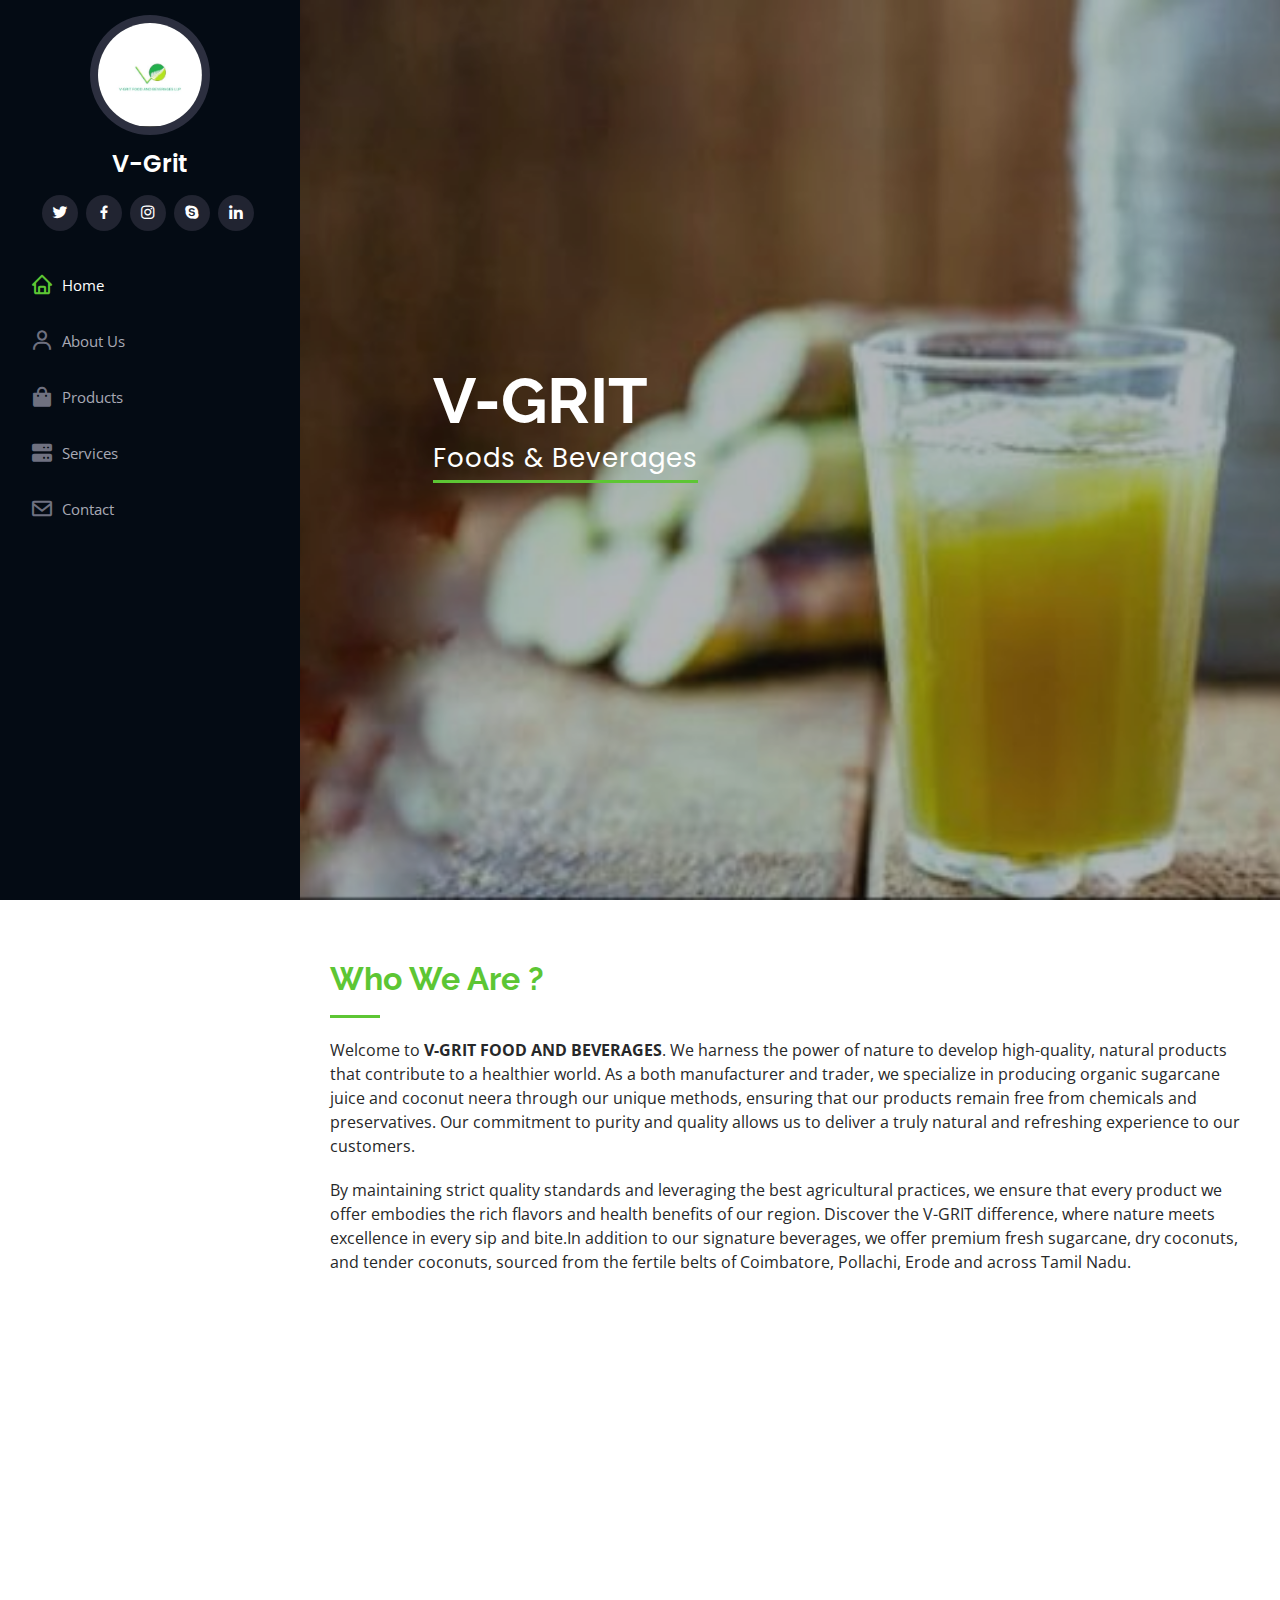
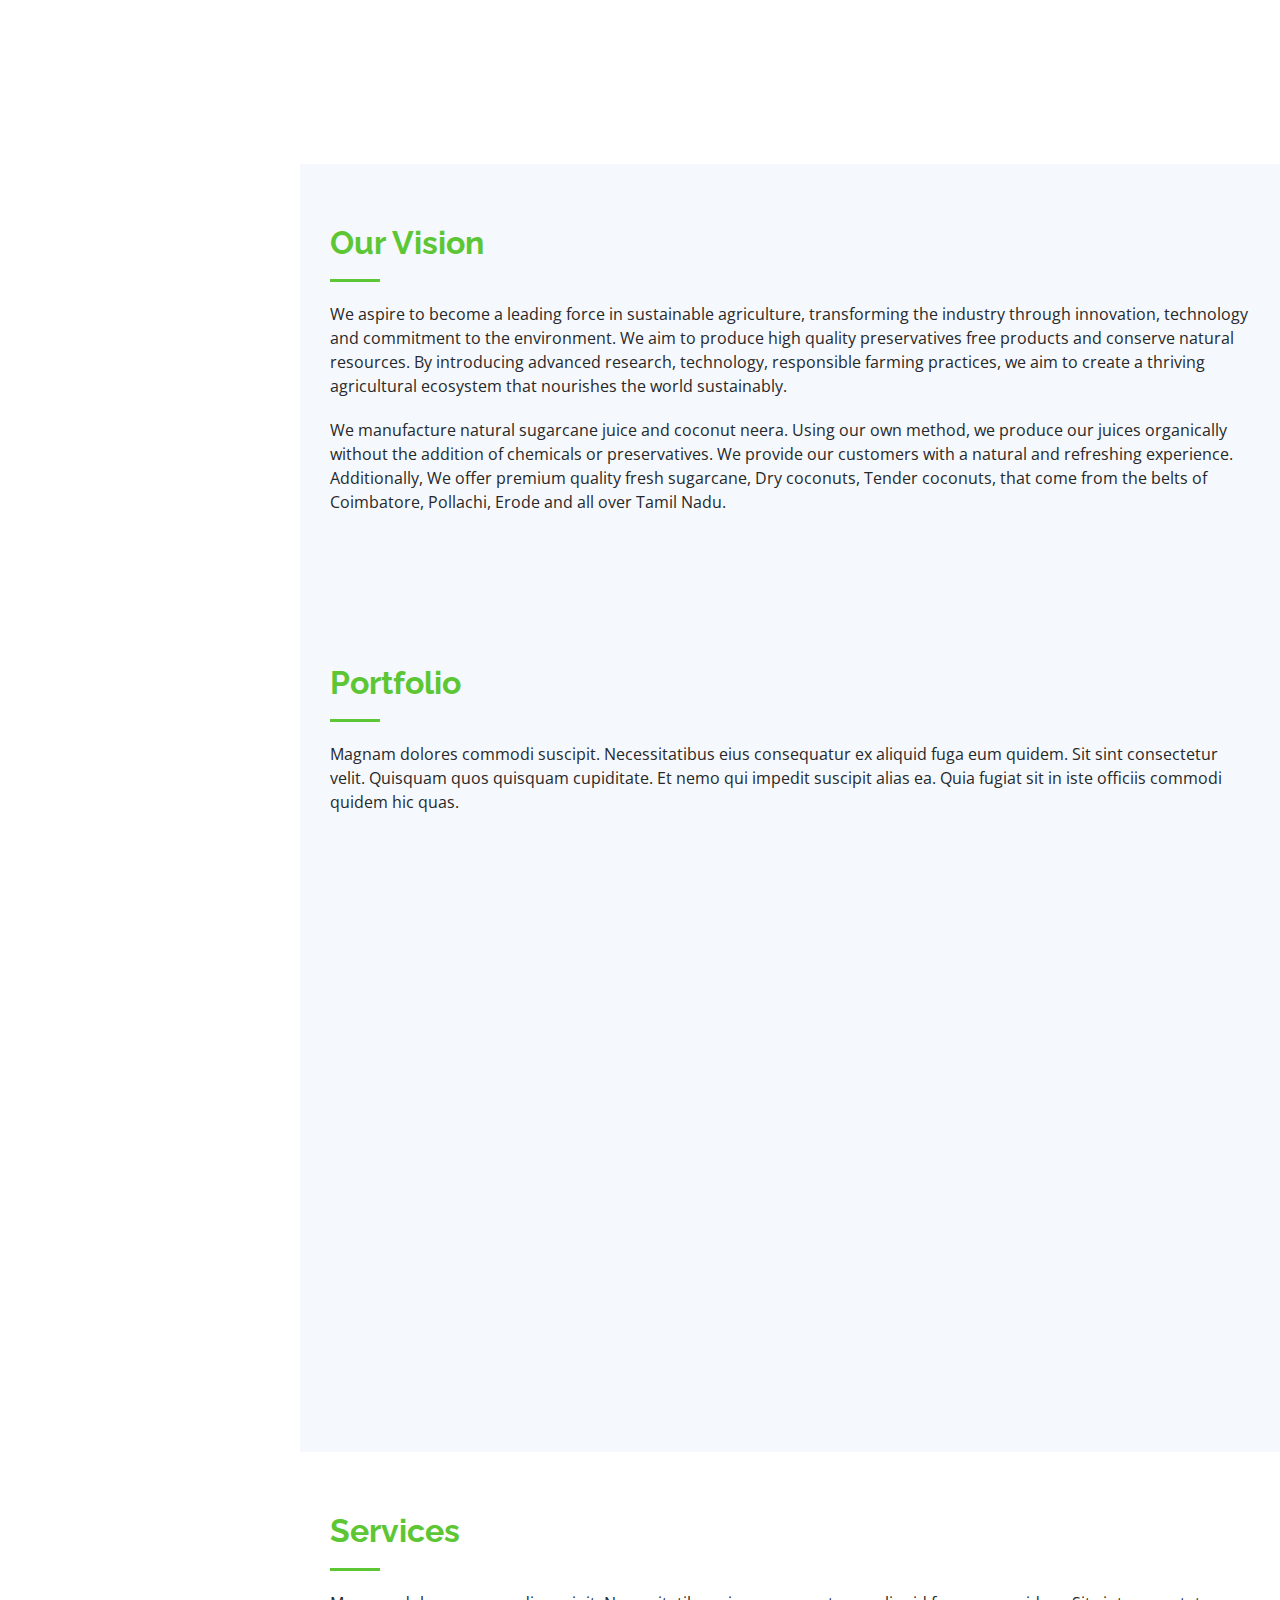
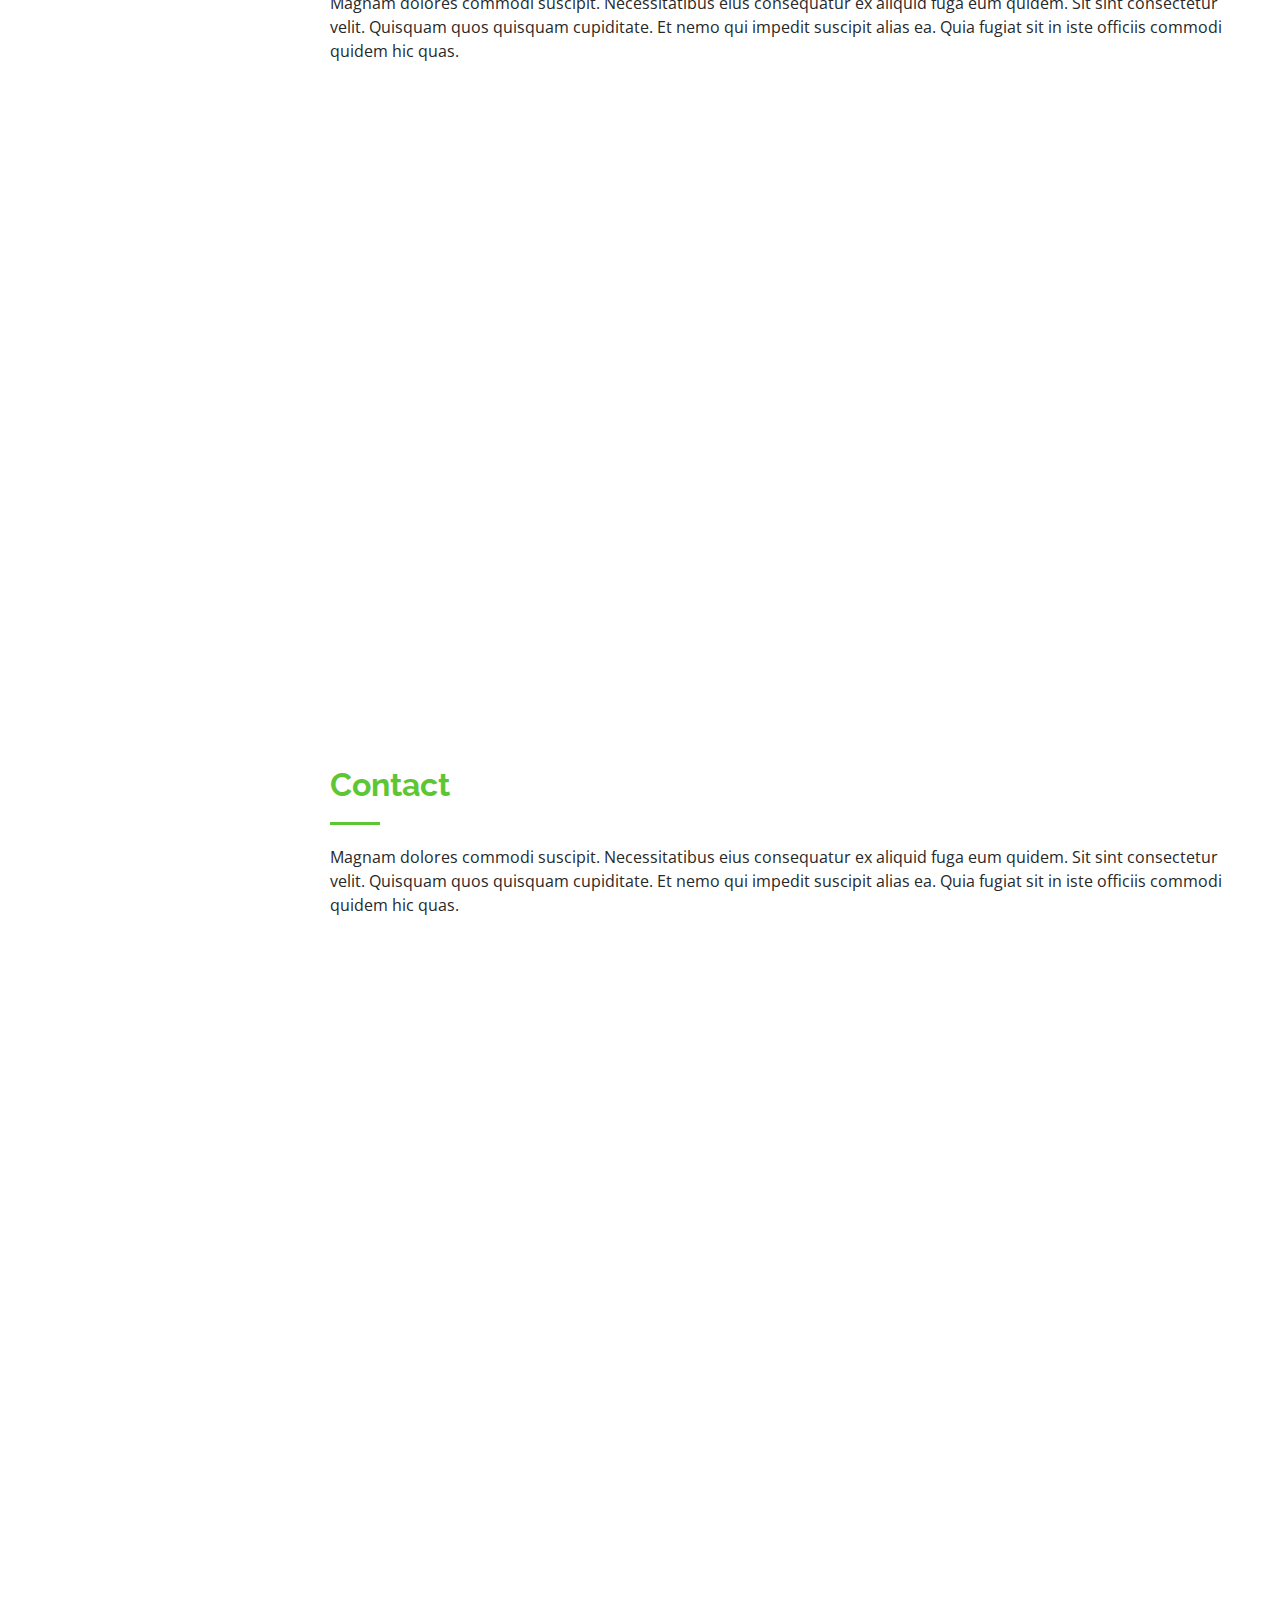
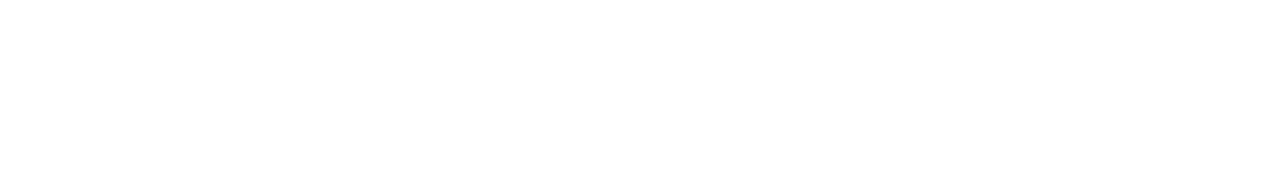
==== index.html @ 9046881b "Init Commit" ====
<!DOCTYPE html>
<html lang="en">

<head>
    <meta charset="utf-8">
    <meta content="width=device-width, initial-scale=1.0" name="viewport">

    <title>V-Grit</title>
    <meta content="" name="description">
    <meta content="" name="keywords">

    <!-- Favicons -->
<!--    <link href="assets/img/favicon.png" rel="icon">-->
<!--    <link href="assets/img/apple-touch-icon.png" rel="apple-touch-icon">-->

    <!-- Google Fonts -->
    <link href="https://fonts.googleapis.com/css?family=Open+Sans:300,300i,400,400i,600,600i,700,700i|Raleway:300,300i,400,400i,500,500i,600,600i,700,700i|Poppins:300,300i,400,400i,500,500i,600,600i,700,700i"
          rel="stylesheet">

    <!-- Vendor CSS Files -->
    <link href="assets/vendor/aos/aos.css" rel="stylesheet">
    <link href="assets/vendor/bootstrap/css/bootstrap.min.css" rel="stylesheet">
    <link href="assets/vendor/bootstrap-icons/bootstrap-icons.css" rel="stylesheet">
    <link href="assets/vendor/boxicons/css/boxicons.min.css" rel="stylesheet">
    <link href="assets/vendor/glightbox/css/glightbox.min.css" rel="stylesheet">
    <link href="assets/vendor/swiper/swiper-bundle.min.css" rel="stylesheet">

    <!-- Template Main CSS File -->
    <link href="assets/css/style.css" rel="stylesheet">

</head>

<body>

<!-- ======= Mobile nav toggle button ======= -->
<i class="bi bi-list mobile-nav-toggle d-xl-none"></i>

<!-- ======= Header ======= -->
<header id="header">
    <div class="d-flex flex-column">

        <div class="profile">
            <img src="./logo-new.jpeg" alt="" class="img-fluid rounded-circle">
            <h1 class="text-light"><a href="index.html">V-Grit</a></h1>
            <div class="social-links mt-3 text-center">
                <a href="#" class="twitter"><i class="bx bxl-twitter"></i></a>
                <a href="#" class="facebook"><i class="bx bxl-facebook"></i></a>
                <a href="#" class="instagram"><i class="bx bxl-instagram"></i></a>
                <a href="#" class="google-plus"><i class="bx bxl-skype"></i></a>
                <a href="#" class="linkedin"><i class="bx bxl-linkedin"></i></a>
            </div>
        </div>

        <nav id="navbar" class="nav-menu navbar">
            <ul>
                <li><a href="#hero" class="nav-link scrollto active"><i class="bx bx-home"></i> <span>Home</span></a>
                </li>
                <li><a href="#about" class="nav-link scrollto"><i class="bx bx-user"></i> <span>About Us</span></a></li>
                <li><a href="#portfolio" class="nav-link scrollto"><i class="bx bxs-shopping-bag"></i>
                    <span>Products</span></a></li>
                <li><a href="#services" class="nav-link scrollto"><i class="bx bxs-server"></i> <span>Services</span></a>
                </li>
                <li><a href="#contact" class="nav-link scrollto"><i class="bx bx-envelope"></i> <span>Contact</span></a>
                </li>
            </ul>
        </nav><!-- .nav-menu -->
    </div>
</header><!-- End Header -->

<!-- ======= Hero Section ======= -->
<section id="hero" class="d-flex flex-column justify-content-center align-items-center">
    <div class="hero-container" data-aos="fade-in">
        <h1 style="padding-right: 200px">V-GRIT</h1>
        <p><span class="" data-typed-items="Foods & Beverages">Foods & Beverages</span></p>
    </div>
</section><!-- End Hero -->

<main id="main">

    <!-- ======= About Section ======= -->
    <section id="about" class="about">
        <div class="container">

            <div class="section-title">
                <h2>Who We Are ?</h2>
                <p>Welcome to <strong>V-GRIT FOOD AND BEVERAGES</strong>. We harness the power of nature to develop
                    high-quality, natural
                    products that contribute to a healthier world. As a both manufacturer and trader, we specialize in
                    producing organic sugarcane juice and coconut neera through our unique methods, ensuring that our
                    products remain free from chemicals and preservatives. Our commitment to purity and quality allows
                    us to deliver a truly natural and refreshing experience to our customers.</p>
                <p style="padding-top: 20px">By maintaining strict quality standards and leveraging the best
                    agricultural practices, we ensure
                    that every product we offer embodies the rich flavors and health benefits of our region. Discover
                    the V-GRIT difference, where nature meets excellence in every sip and bite.In addition to our
                    signature beverages, we offer premium fresh sugarcane, dry coconuts, and tender coconuts, sourced
                    from the fertile belts of Coimbatore, Pollachi, Erode and across Tamil Nadu.</p>
            </div>

            <div class="row">
                <div class="col-lg-4" data-aos="fade-right">
                    <img src="WhatsApp%20Image%202024-05-23%20at%207.05.00%20PM.jpeg" class="img-fluid" alt="">
                </div>
                <div class="col-lg-8 pt-4 pt-lg-0 content" data-aos="fade-left">
                    <h3> Lorem ipsum dolor sit amet</h3>
                    <p class="fst-italic">
                        Lorem ipsum dolor sit amet, consectetur adipiscing elit, sed do eiusmod tempor incididunt ut
                        labore et dolore
                        magna aliqua.
                    </p>
                    <div class="row">
                        <div class="col-lg-6">
                            <ul>
                                <li><i class="bi bi-chevron-right"></i> <strong>Birthday:</strong>
                                    <span>1 May 1995</span></li>
                                <li><i class="bi bi-chevron-right"></i> <strong>Website:</strong>
                                    <span>www.example.com</span></li>
                                <li><i class="bi bi-chevron-right"></i> <strong>Phone:</strong>
                                    <span>+123 456 7890</span></li>
                                <li><i class="bi bi-chevron-right"></i> <strong>City:</strong>
                                    <span>New York, USA</span></li>
                            </ul>
                        </div>
                        <div class="col-lg-6">
                            <ul>
                                <li><i class="bi bi-chevron-right"></i> <strong>Age:</strong> <span>30</span></li>
                                <li><i class="bi bi-chevron-right"></i> <strong>Degree:</strong> <span>Master</span>
                                </li>
                                <li><i class="bi bi-chevron-right"></i> <strong>PhEmailone:</strong> <span>email@example.com</span>
                                </li>
                                <li><i class="bi bi-chevron-right"></i> <strong>Freelance:</strong>
                                    <span>Available</span></li>
                            </ul>
                        </div>
                    </div>
                    <p>
                        Officiis eligendi itaque labore et dolorum mollitia officiis optio vero. Quisquam sunt adipisci
                        omnis et ut. Nulla accusantium dolor incidunt officia tempore. Et eius omnis.
                        Cupiditate ut dicta maxime officiis quidem quia. Sed et consectetur qui quia repellendus itaque
                        neque. Aliquid amet quidem ut quaerat cupiditate. Ab et eum qui repellendus omnis culpa magni
                        laudantium dolores.
                    </p>
                </div>
            </div>

        </div>
    </section><!-- End About Section -->

<!--    &lt;!&ndash; ======= Facts Section ======= &ndash;&gt;-->
<!--    <section id="facts" class="facts">-->
<!--        <div class="container">-->

<!--            <div class="section-title">-->
<!--                <h2>Facts</h2>-->
<!--                <p>Magnam dolores commodi suscipit. Necessitatibus eius consequatur ex aliquid fuga eum quidem. Sit sint-->
<!--                    consectetur velit. Quisquam quos quisquam cupiditate. Et nemo qui impedit suscipit alias ea. Quia-->
<!--                    fugiat sit in iste officiis commodi quidem hic quas.</p>-->
<!--            </div>-->

<!--            <div class="row no-gutters">-->

<!--                <div class="col-lg-3 col-md-6 d-md-flex align-items-md-stretch" data-aos="fade-up">-->
<!--                    <div class="count-box">-->
<!--                        <i class="bi bi-emoji-smile"></i>-->
<!--                        <span data-purecounter-start="0" data-purecounter-end="232" data-purecounter-duration="1"-->
<!--                              class="purecounter"></span>-->
<!--                        <p><strong>Happy Clients</strong> consequuntur quae</p>-->
<!--                    </div>-->
<!--                </div>-->

<!--                <div class="col-lg-3 col-md-6 d-md-flex align-items-md-stretch" data-aos="fade-up" data-aos-delay="100">-->
<!--                    <div class="count-box">-->
<!--                        <i class="bi bi-journal-richtext"></i>-->
<!--                        <span data-purecounter-start="0" data-purecounter-end="521" data-purecounter-duration="1"-->
<!--                              class="purecounter"></span>-->
<!--                        <p><strong>Projects</strong> adipisci atque cum quia aut</p>-->
<!--                    </div>-->
<!--                </div>-->

<!--                <div class="col-lg-3 col-md-6 d-md-flex align-items-md-stretch" data-aos="fade-up" data-aos-delay="200">-->
<!--                    <div class="count-box">-->
<!--                        <i class="bi bi-headset"></i>-->
<!--                        <span data-purecounter-start="0" data-purecounter-end="1453" data-purecounter-duration="1"-->
<!--                              class="purecounter"></span>-->
<!--                        <p><strong>Hours Of Support</strong> aut commodi quaerat</p>-->
<!--                    </div>-->
<!--                </div>-->

<!--                <div class="col-lg-3 col-md-6 d-md-flex align-items-md-stretch" data-aos="fade-up" data-aos-delay="300">-->
<!--                    <div class="count-box">-->
<!--                        <i class="bi bi-people"></i>-->
<!--                        <span data-purecounter-start="0" data-purecounter-end="32" data-purecounter-duration="1"-->
<!--                              class="purecounter"></span>-->
<!--                        <p><strong>Hard Workers</strong> rerum asperiores dolor</p>-->
<!--                    </div>-->
<!--                </div>-->

<!--            </div>-->

<!--        </div>-->
<!--    </section>&lt;!&ndash; End Facts Section &ndash;&gt;-->

    <!-- ======= Skills Section ======= -->
    <section id="skills" class="skills section-bg">
        <div class="container">

            <div class="section-title">
                <h2>Our Vision</h2>
                <p>We aspire to become a leading force in sustainable agriculture, transforming the industry through
                    innovation, technology and commitment to the environment. We aim to produce high quality
                    preservatives free products and conserve natural resources. By introducing advanced research,
                    technology, responsible farming practices, we aim to create a thriving agricultural ecosystem that
                    nourishes the world sustainably.</p>

                <p style="margin-top: 20px"> We manufacture natural sugarcane juice and coconut neera. Using our own
                    method, we produce our
                    juices organically without the addition of chemicals or preservatives. We provide our customers with
                    a natural and refreshing experience. Additionally, We offer premium quality fresh sugarcane, Dry
                    coconuts, Tender coconuts, that come from the belts of Coimbatore, Pollachi, Erode and all over
                    Tamil Nadu.</p>
            </div>

        </div>
    </section><!-- End Skills Section -->



    <!-- ======= Portfolio Section ======= -->
    <section id="portfolio" class="portfolio section-bg">
        <div class="container">

            <div class="section-title">
                <h2>Portfolio</h2>
                <p>Magnam dolores commodi suscipit. Necessitatibus eius consequatur ex aliquid fuga eum quidem. Sit sint
                    consectetur velit. Quisquam quos quisquam cupiditate. Et nemo qui impedit suscipit alias ea. Quia
                    fugiat sit in iste officiis commodi quidem hic quas.</p>
            </div>

            <div class="row" data-aos="fade-up">
                <div class="col-lg-12 d-flex justify-content-center">
                    <ul id="portfolio-flters">
                        <li data-filter="*" class="filter-active">All</li>
                        <li data-filter=".filter-sugarcane">Sugarcane</li>
                        <li data-filter=".filter-coconut">Coconut</li>
                    </ul>
                </div>
            </div>

            <div class="row portfolio-container" data-aos="fade-up" data-aos-delay="100">

                <div class="col-lg-4 col-md-6 portfolio-item filter-sugarcane">
                    <div class="portfolio-wrap">
                        <img src="./WhatsApp%20Image%202024-05-23%20at%207.04.58%20PM%20(2).jpeg" class="img-fluid" alt="">
                        <div class="portfolio-links">
                            <a style="width: 100%" href="SugarcaneJuice.html" title="More Details"><i class="bx bx-link">Sugarcane Juice</i></a>
                        </div>
                    </div>
                </div>

                <div class="col-lg-4 col-md-6 portfolio-item filter-sugarcane">
                    <div class="portfolio-wrap">
                        <img src="./WhatsApp%20Image%202024-05-23%20at%207.04.58%20PM%20(2).jpeg" class="img-fluid" alt="">
                        <div class="portfolio-links">
                            <a style="width: 100%" href="FreshSugarcane.html" title="More Details"><i class="bx bx-link">Fresh Sugarcane</i></a>
                        </div>
                    </div>
                </div>

                <div class="col-lg-4 col-md-6 portfolio-item filter-sugarcane">
                    <div class="portfolio-wrap">
                        <img src="./WhatsApp%20Image%202024-05-23%20at%207.05.01%20PM%20(1).jpeg" class="img-fluid" alt="">
                        <div class="portfolio-links">
                            <a style="width: 100%" href="SugarcaneSugar.html" title="More Details"><i class="bx bx-link">Sugarcane Sugar</i></a>
                        </div>
                    </div>
                </div>

                <div class="col-lg-4 col-md-6 portfolio-item filter-coconut">
                    <div class="portfolio-wrap">
                        <img src="./WhatsApp%20Image%202024-05-23%20at%207.04.57%20PM.jpeg" class="img-fluid" alt="">
                        <div class="portfolio-links">
                            <a style="width: 100%" href="CoconutNeera.html" title="More Details"><i class="bx bx-link">Coconut Neera</i></a>
                        </div>
                    </div>
                </div>

                <div class="col-lg-4 col-md-6 portfolio-item filter-coconut">
                    <div class="portfolio-wrap">
                        <img src="./WhatsApp%20Image%202024-05-23%20at%207.05.01%20PM.jpeg" class="img-fluid" alt="">
                        <div class="portfolio-links">
                            <a style="width: 100%" href="FreshCoconut.html" title="More Details"><i class="bx bx-link">Fresh Coconut</i></a>
                        </div>
                    </div>
                </div>

                <div class="col-lg-4 col-md-6 portfolio-item filter-coconut">
                    <div class="portfolio-wrap">
                        <img src="./WhatsApp%20Image%202024-05-23%20at%207.05.00%20PM.jpeg" class="img-fluid" alt="">
                        <div class="portfolio-links">
                            <a style="width: 100%" href="CoconutSugar.html" title="More Details"><i class="bx bx-link">Coconut Sugar</i></a>
                        </div>
                    </div>
                </div>



            </div>

        </div>
    </section><!-- End Portfolio Section -->

    <!-- ======= Services Section ======= -->
    <section id="services" class="services">
        <div class="container">

            <div class="section-title">
                <h2>Services</h2>
                <p>Magnam dolores commodi suscipit. Necessitatibus eius consequatur ex aliquid fuga eum quidem. Sit sint
                    consectetur velit. Quisquam quos quisquam cupiditate. Et nemo qui impedit suscipit alias ea. Quia
                    fugiat sit in iste officiis commodi quidem hic quas.</p>
            </div>

            <div class="row">
                <div class="col-lg-12 col-md-12 icon-box" data-aos="fade-up">
                    <div class="icon"><i class="bi bi-currency-dollar"></i></div>
                    <h4 class="title"><a href="">Trading</a></h4>
                    <p class="description">The manufacturing and processing of our unique products in the region is
                        elevated with our technology driven approach. Our infrastructure is 100% capable of sourcing our
                        raw materials and their by-products. we also have the capacity to store different types of fresh
                        produces without any damage for a long period of time. The products are transported to you from
                        our outlet with the help of our efficient transport system.</p>
                </div>
                <div class="col-lg-12 col-md-12 icon-box" data-aos="fade-up" data-aos-delay="100">
                    <div class="icon"><i class="bi bi-truck"></i></div>
                    <h4 class="title"><a href="">Delivery</a></h4>
                    <p class="description">At V-GRIT FOOD AND BEVERAGES, we are committed to providing a seamless and
                        reliable delivery experience for all our customers. We offer Standard, Express and International
                        shippping. Shipping costs are calculated based on the product you order and your location. You
                        can view the shipping cost for your order during the checkout process before finalizing your
                        purchase. We look forward to delivering the best natural products right to your door.</p>
                </div>
                <div class="col-lg-12 col-md-12 icon-box" data-aos="fade-up" data-aos-delay="200">
                    <div class="icon"><i class="bi bi-person-arms-up"></i></div>
                    <h4 class="title"><a href="">Customer Service</a></h4>
                    <p class="description">Ensuring the comfort and satisfaction of our customers is one of our primary
                        responsibilities and we have a dedicated team for this. Our team is well experienced in customer
                        service and is available 24/7 to solve any queries or problems of our customers. We believe in
                        providing proactive and immediate support to our customers through the channel of their choice –
                        email, text, chat or call. The good relationship that we have with our existing customers is the
                        foundation of the success of our organization. Our future endeavors will also be centered around
                        providing the best service and experience to our customers.</p>
                </div>
            </div>

        </div>
    </section><!-- End Services Section -->


    <!-- ======= Contact Section ======= -->
    <section id="contact" class="contact">
        <div class="container">

            <div class="section-title">
                <h2>Contact</h2>
                <p>Magnam dolores commodi suscipit. Necessitatibus eius consequatur ex aliquid fuga eum quidem. Sit sint
                    consectetur velit. Quisquam quos quisquam cupiditate. Et nemo qui impedit suscipit alias ea. Quia
                    fugiat sit in iste officiis commodi quidem hic quas.</p>
            </div>

            <div class="row" data-aos="fade-in">

                <div class="col-lg-5 d-flex align-items-stretch">
                    <div class="info">
                        <div class="address">
                            <i class="bi bi-geo-alt"></i>
                            <h4>Address:</h4>
                            <p>No.12, S.J. Mansion<br>
                            Dr.Subburayan Street, Tatabad<br>
                            Coimbatore - 641012</p>
                        </div>

                        <div class="email">
                            <i class="bi bi-envelope"></i>
                            <h4>Email:</h4>
                            <p>info@v-grit.in</p>
                        </div>

                        <div class="phone">
                            <i class="bi bi-phone"></i>
                            <h4>Call:</h4>
                            <p>+91 73396 58833<br>
                            +91 70101 15411<br>
                            +91 87540 83879</p>
                        </div>
                        <iframe src="https://www.google.com/maps/embed?pb=!1m18!1m12!1m3!1d125322.50873824842!2d76.967235!3d11.013968899999998!2m3!1f0!2f0!3f0!3m2!1i1024!2i768!4f13.1!3m3!1m2!1s0x3ba859af2f971cb5%3A0x2fc1c81e183ed282!2sCoimbatore%2C%20Tamil%20Nadu!5e0!3m2!1sen!2sin!4v1717227864997!5m2!1sen!2sin"  frameborder="0" style="border:0; width: 100%; height: 290px;" allowfullscreen></iframe>
                    </div>

                </div>

                <div class="col-lg-7 mt-5 mt-lg-0 d-flex align-items-stretch">
                    <form action="" method="post" role="form" class="php-email-form">
                        <div class="row">
                            <div class="form-group col-md-6">
                                <label for="name">Your Name</label>
                                <input type="text" name="name" class="form-control" id="name" required>
                            </div>
                            <div class="form-group col-md-6">
                                <label for="name">Your Email</label>
                                <input type="email" class="form-control" name="email" id="email" required>
                            </div>
                        </div>
                        <div class="form-group">
                            <label for="name">Subject</label>
                            <input type="text" class="form-control" name="subject" id="subject" required>
                        </div>
                        <div class="form-group">
                            <label for="name">Message</label>
                            <textarea class="form-control" name="message" rows="10" required></textarea>
                        </div>
                        <div class="my-3">
                            <div class="loading">Loading</div>
                            <div class="error-message"></div>
                            <div class="sent-message">Your message has been sent. Thank you!</div>
                        </div>
                        <div class="text-center">
                            <button type="submit">Send Message</button>
                        </div>
                    </form>
                </div>

            </div>

        </div>
    </section><!-- End Contact Section -->

</main><!-- End #main -->

<!-- ======= Footer ======= -->
<div class="fixed-bottom">
    <footer id="footer">
        <div class="container">
            <div class="copyright">
                &copy; Copyright <strong><span>V-Grit</span></strong>
            </div>
        </div>
    </footer>
</div><!-- End  Footer -->

<a href="#" class="back-to-top d-flex align-items-center justify-content-center"><i
        class="bi bi-arrow-up-short"></i></a>

<!-- Vendor JS Files -->
<script src="assets/vendor/purecounter/purecounter_vanilla.js"></script>
<script src="assets/vendor/aos/aos.js"></script>
<script src="assets/vendor/bootstrap/js/bootstrap.bundle.min.js"></script>
<script src="assets/vendor/glightbox/js/glightbox.min.js"></script>
<script src="assets/vendor/isotope-layout/isotope.pkgd.min.js"></script>
<script src="assets/vendor/swiper/swiper-bundle.min.js"></script>
<script src="assets/vendor/typed.js/typed.umd.js"></script>
<script src="assets/vendor/waypoints/noframework.waypoints.js"></script>
<script src="assets/vendor/php-email-form/validate.js"></script>

<!-- Template Main JS File -->
<script src="assets/js/main.js"></script>

</body>

</html>
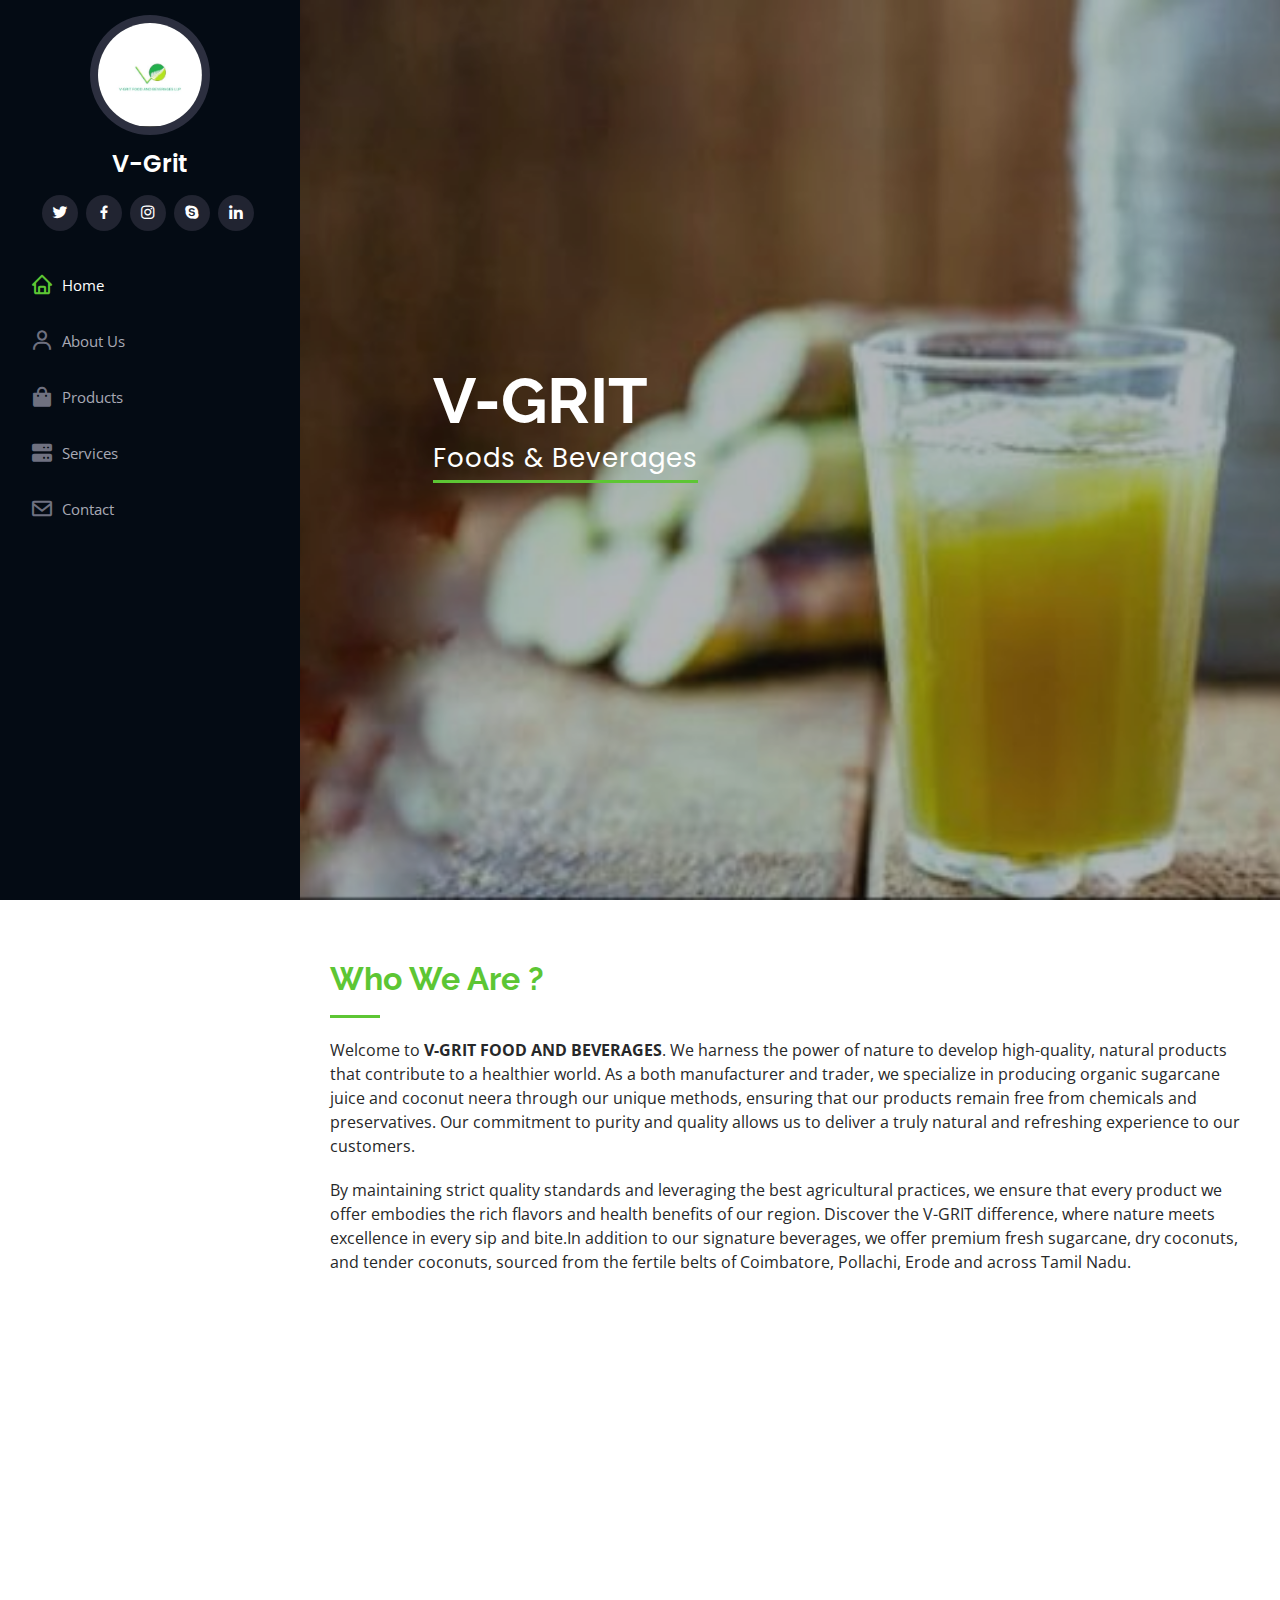
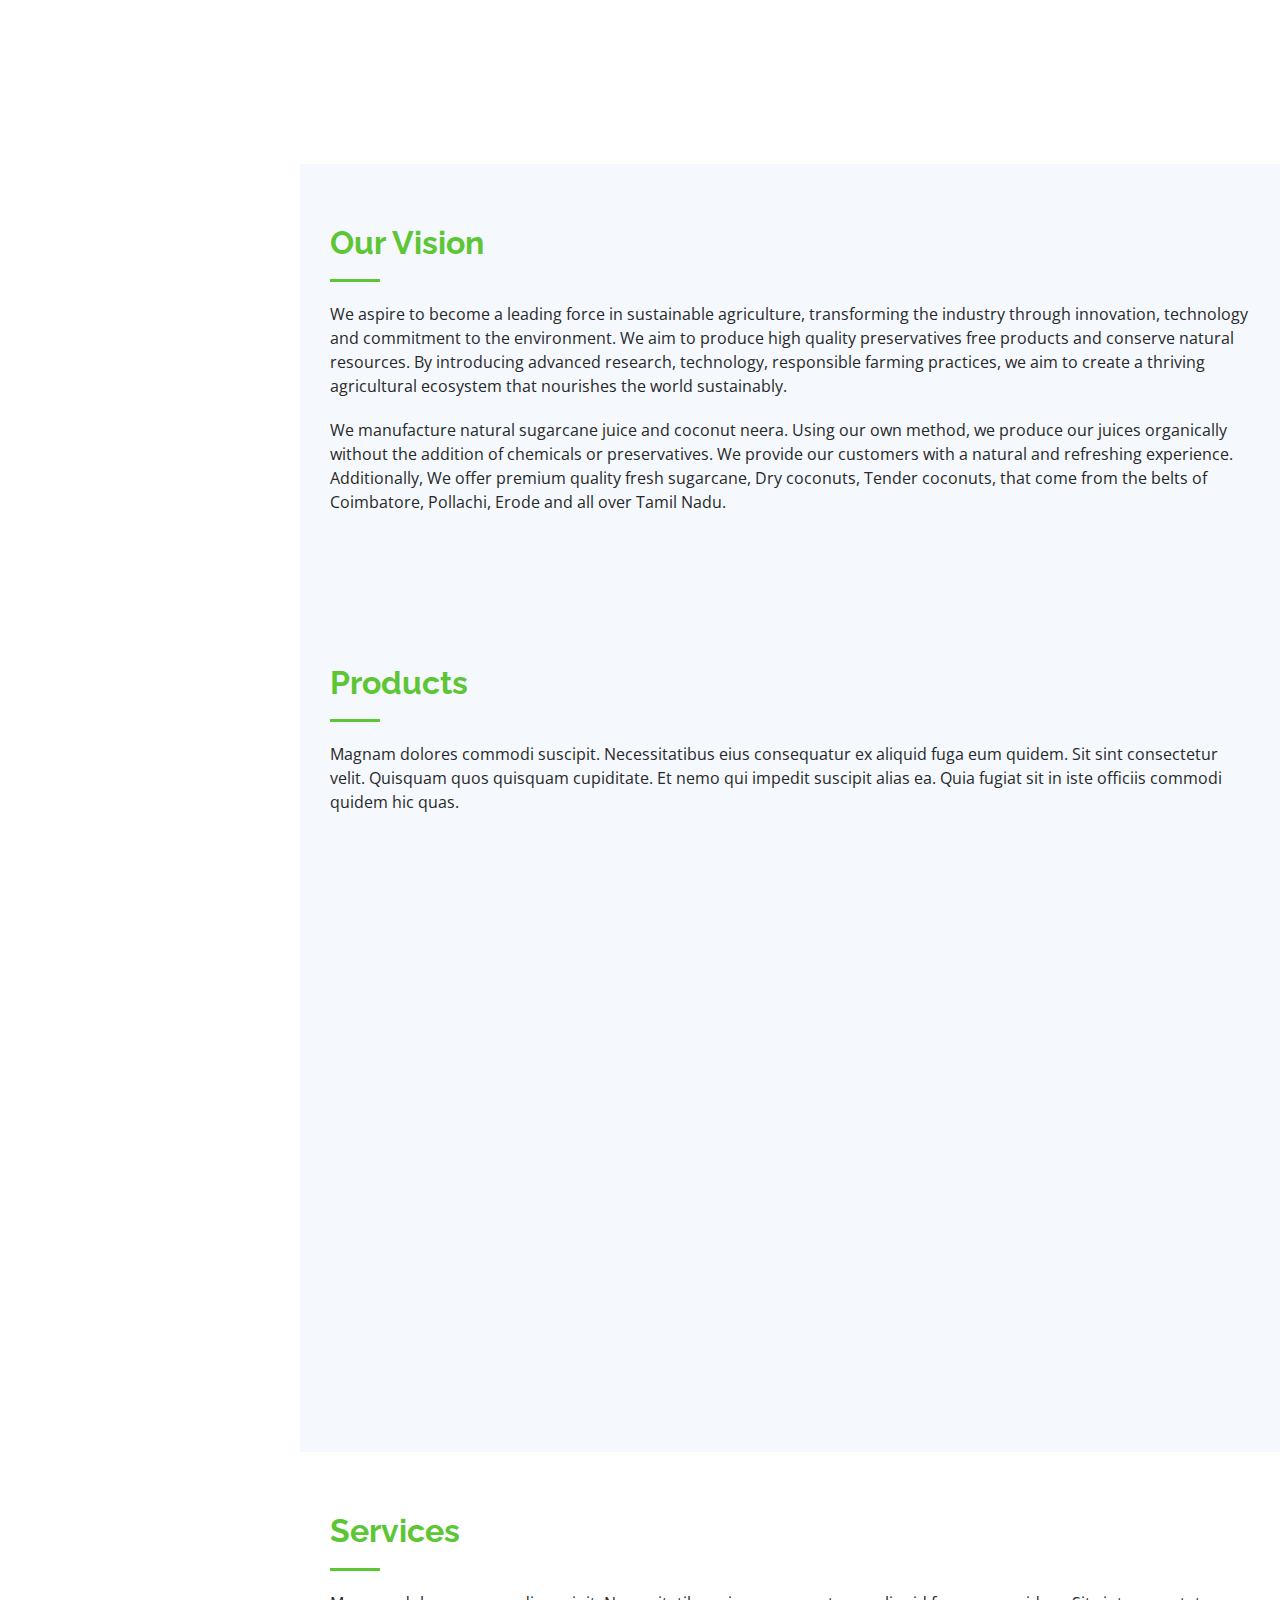
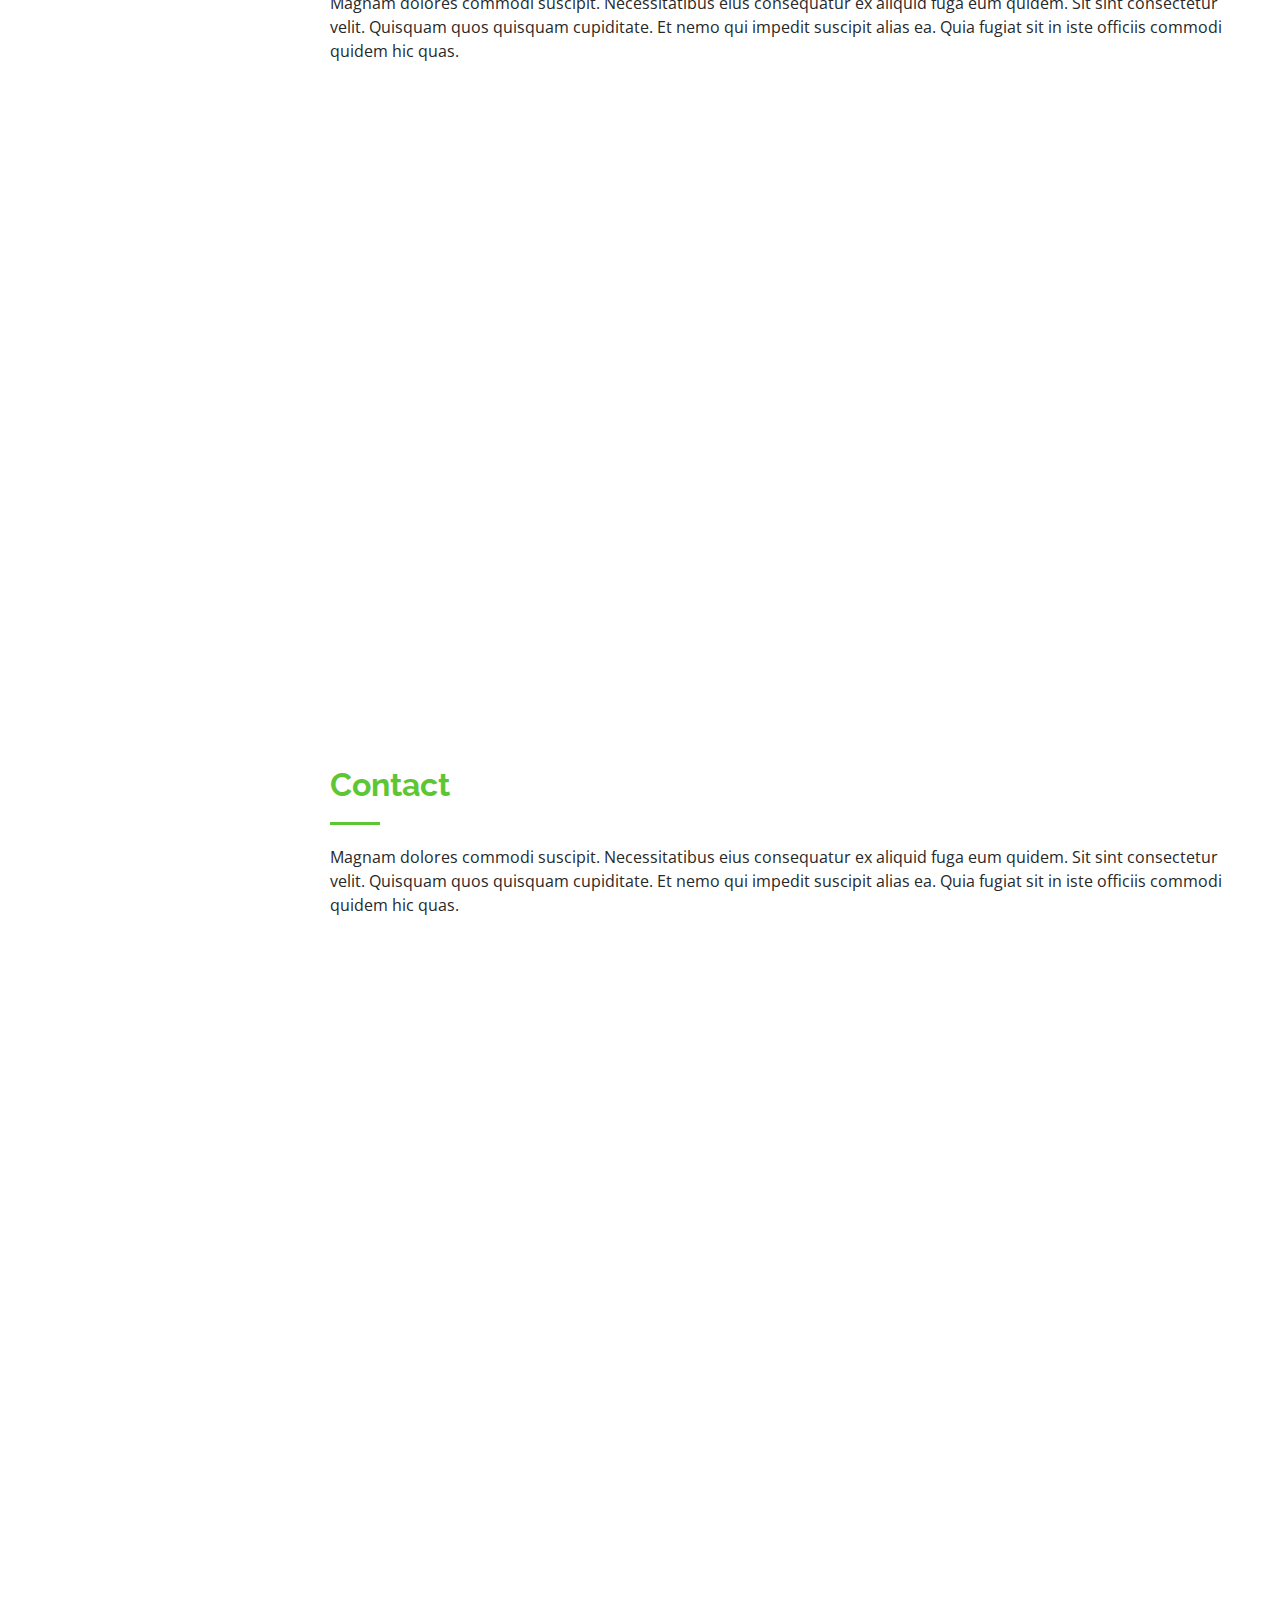
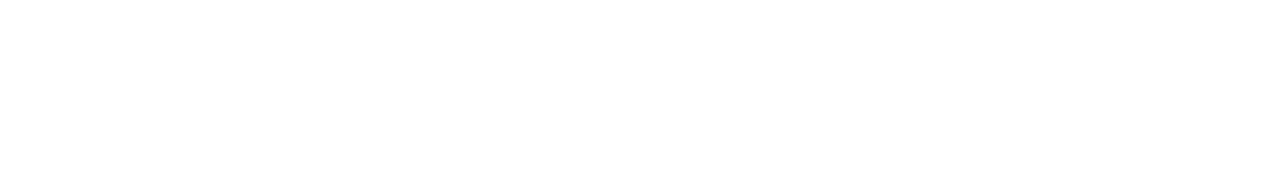
==== commit b10d6e4b: "typo fixed" ====
--- a/index.html
+++ b/index.html
@@ -230,7 +230,7 @@
         <div class="container">
 
             <div class="section-title">
-                <h2>Portfolio</h2>
+                <h2>Products</h2>
                 <p>Magnam dolores commodi suscipit. Necessitatibus eius consequatur ex aliquid fuga eum quidem. Sit sint
                     consectetur velit. Quisquam quos quisquam cupiditate. Et nemo qui impedit suscipit alias ea. Quia
                     fugiat sit in iste officiis commodi quidem hic quas.</p>
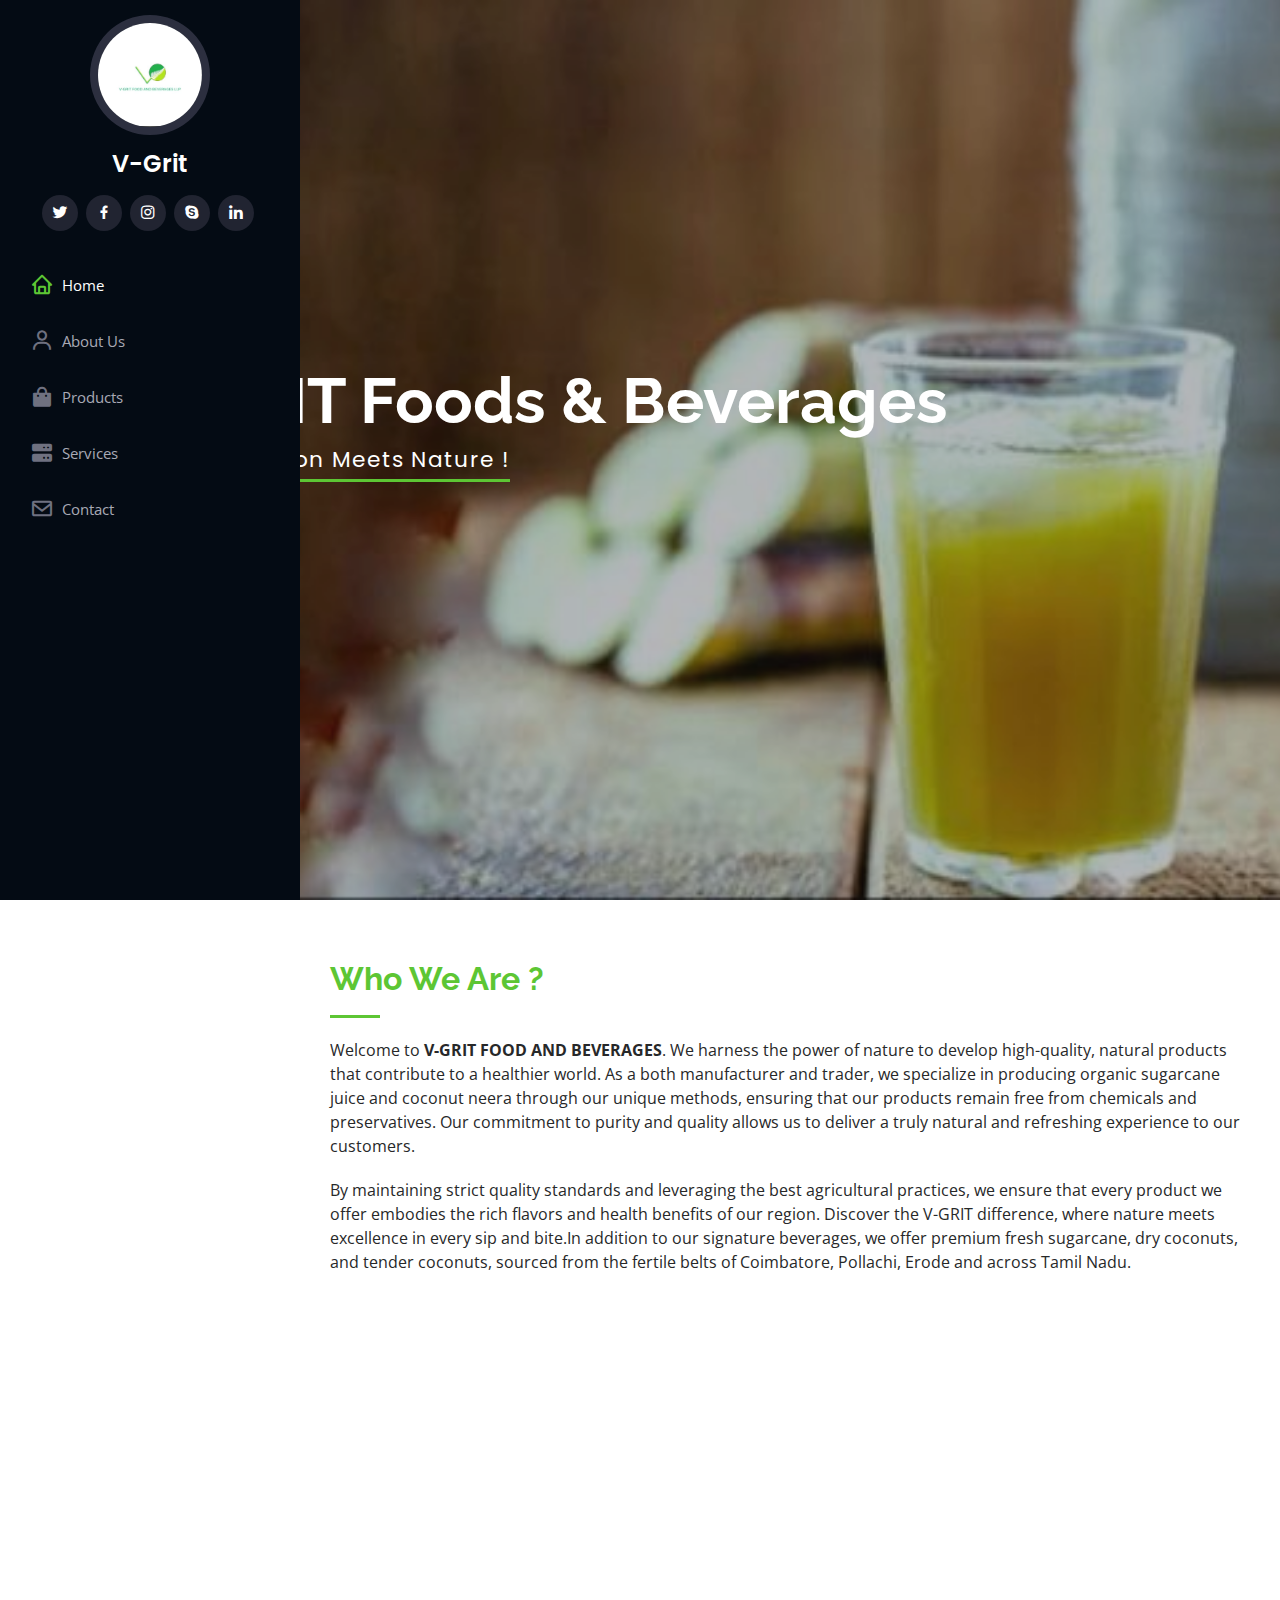
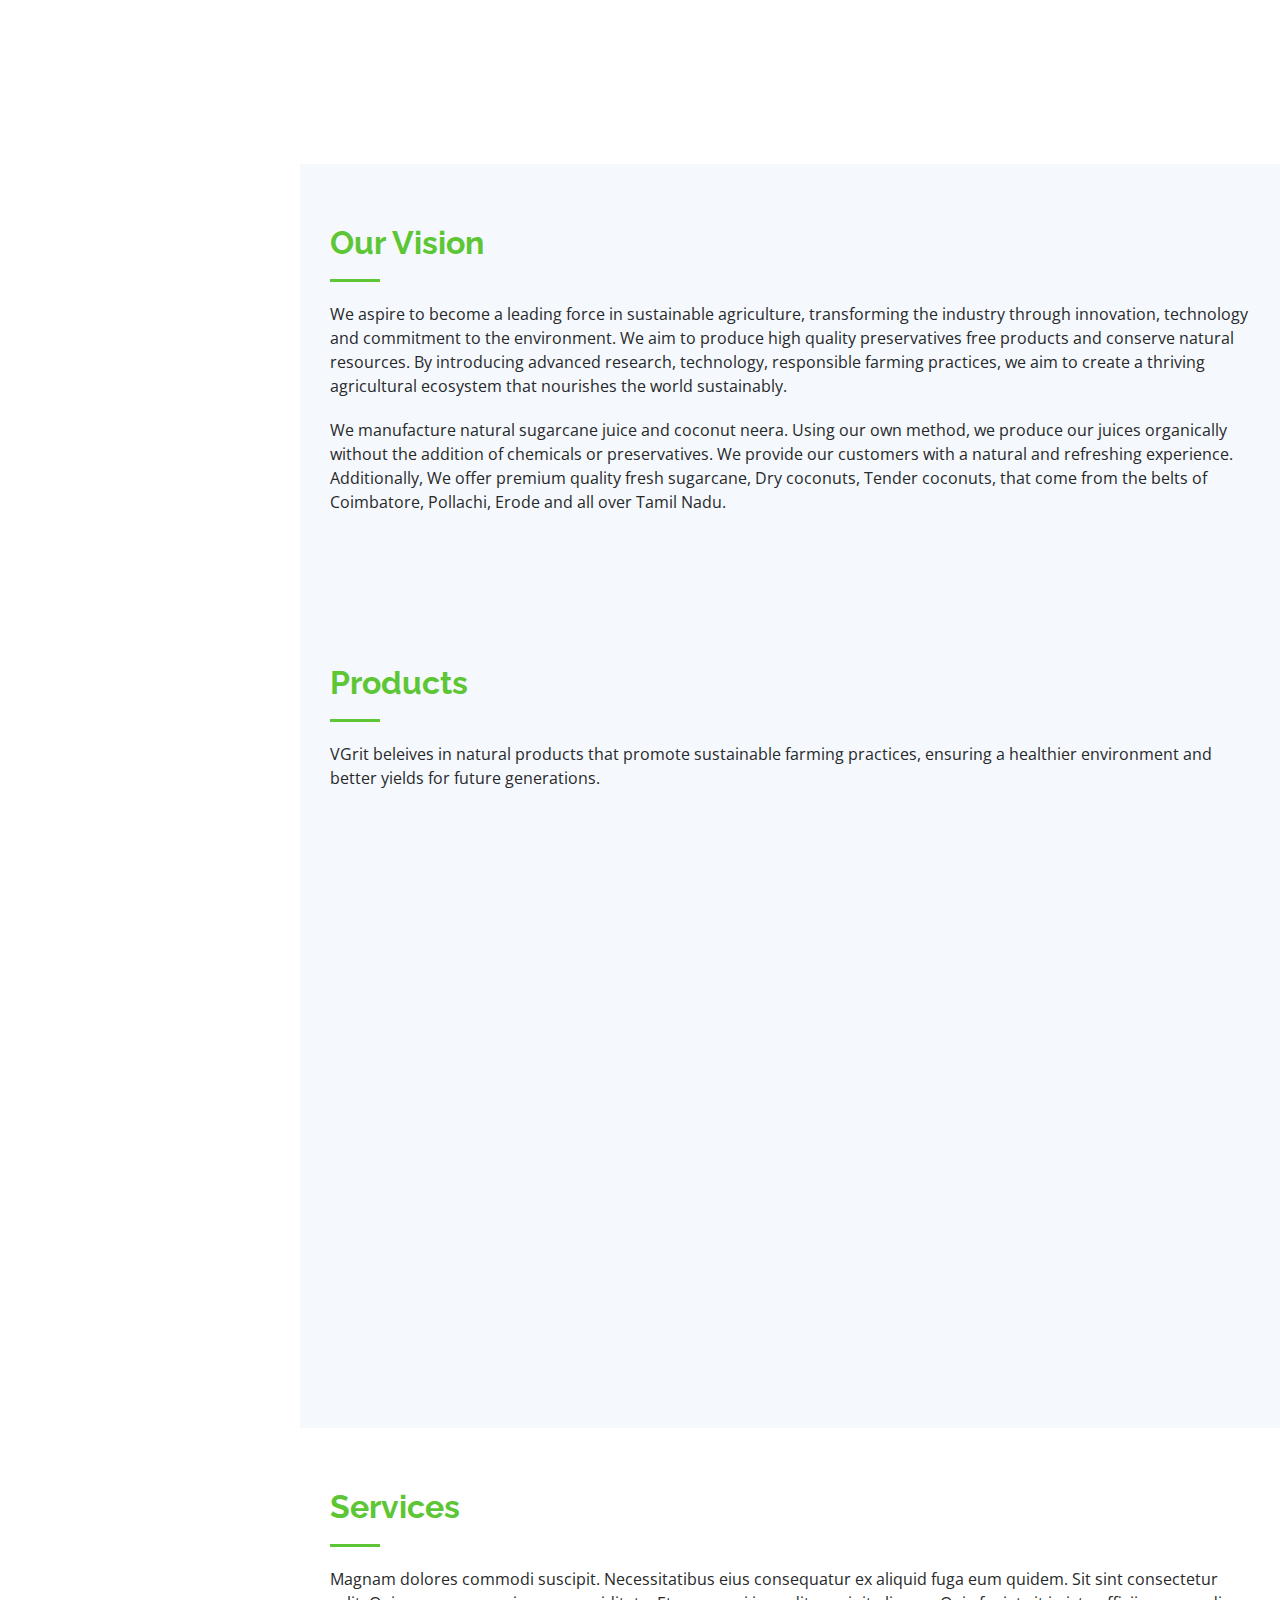
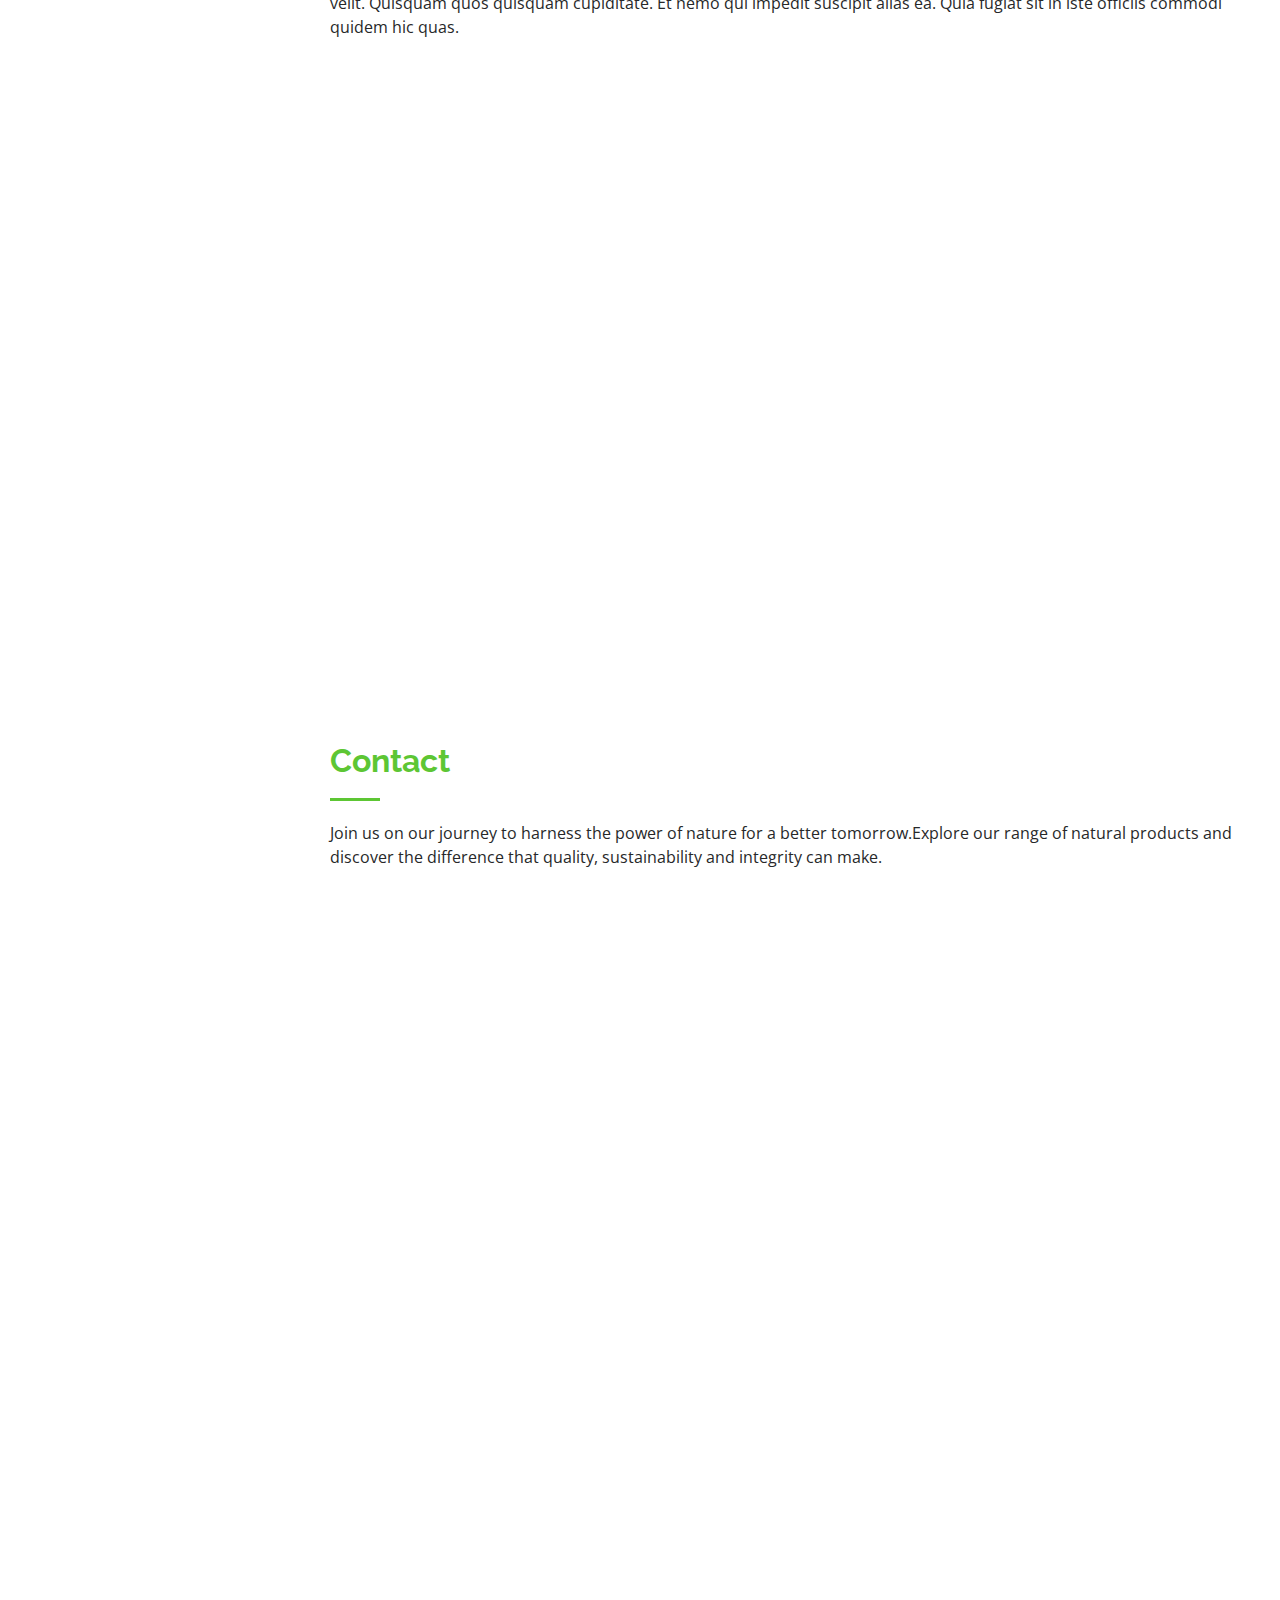
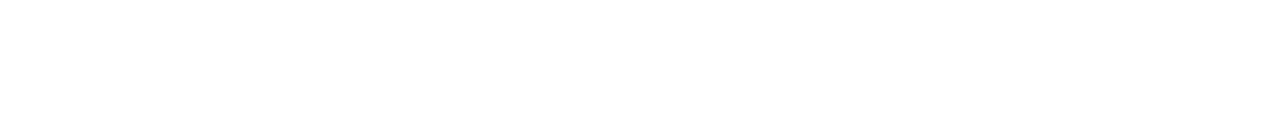
==== commit f46defb2: "Revised contents" ====
--- a/index.html
+++ b/index.html
@@ -1,468 +1,655 @@
 <!DOCTYPE html>
 <html lang="en">
-
-<head>
-    <meta charset="utf-8">
-    <meta content="width=device-width, initial-scale=1.0" name="viewport">
+  <head>
+    <meta charset="utf-8" />
+    <meta content="width=device-width, initial-scale=1.0" name="viewport" />
 
     <title>V-Grit</title>
-    <meta content="" name="description">
-    <meta content="" name="keywords">
+    <meta content="" name="description" />
+    <meta content="" name="keywords" />
 
     <!-- Favicons -->
-<!--    <link href="assets/img/favicon.png" rel="icon">-->
-<!--    <link href="assets/img/apple-touch-icon.png" rel="apple-touch-icon">-->
+    <!--    <link href="assets/img/favicon.png" rel="icon">-->
+    <!--    <link href="assets/img/apple-touch-icon.png" rel="apple-touch-icon">-->
 
     <!-- Google Fonts -->
-    <link href="https://fonts.googleapis.com/css?family=Open+Sans:300,300i,400,400i,600,600i,700,700i|Raleway:300,300i,400,400i,500,500i,600,600i,700,700i|Poppins:300,300i,400,400i,500,500i,600,600i,700,700i"
-          rel="stylesheet">
+    <link
+      href="https://fonts.googleapis.com/css?family=Open+Sans:300,300i,400,400i,600,600i,700,700i|Raleway:300,300i,400,400i,500,500i,600,600i,700,700i|Poppins:300,300i,400,400i,500,500i,600,600i,700,700i"
+      rel="stylesheet"
+    />
 
     <!-- Vendor CSS Files -->
-    <link href="assets/vendor/aos/aos.css" rel="stylesheet">
-    <link href="assets/vendor/bootstrap/css/bootstrap.min.css" rel="stylesheet">
-    <link href="assets/vendor/bootstrap-icons/bootstrap-icons.css" rel="stylesheet">
-    <link href="assets/vendor/boxicons/css/boxicons.min.css" rel="stylesheet">
-    <link href="assets/vendor/glightbox/css/glightbox.min.css" rel="stylesheet">
-    <link href="assets/vendor/swiper/swiper-bundle.min.css" rel="stylesheet">
+    <link href="assets/vendor/aos/aos.css" rel="stylesheet" />
+    <link
+      href="assets/vendor/bootstrap/css/bootstrap.min.css"
+      rel="stylesheet"
+    />
+    <link
+      href="assets/vendor/bootstrap-icons/bootstrap-icons.css"
+      rel="stylesheet"
+    />
+    <link href="assets/vendor/boxicons/css/boxicons.min.css" rel="stylesheet" />
+    <link
+      href="assets/vendor/glightbox/css/glightbox.min.css"
+      rel="stylesheet"
+    />
+    <link href="assets/vendor/swiper/swiper-bundle.min.css" rel="stylesheet" />
 
     <!-- Template Main CSS File -->
-    <link href="assets/css/style.css" rel="stylesheet">
-
-</head>
-
-<body>
-
-<!-- ======= Mobile nav toggle button ======= -->
-<i class="bi bi-list mobile-nav-toggle d-xl-none"></i>
-
-<!-- ======= Header ======= -->
-<header id="header">
-    <div class="d-flex flex-column">
-
+    <link href="assets/css/style.css" rel="stylesheet" />
+  </head>
+
+  <body>
+    <!-- ======= Mobile nav toggle button ======= -->
+    <i class="bi bi-list mobile-nav-toggle d-xl-none"></i>
+
+    <!-- ======= Header ======= -->
+    <header id="header">
+      <div class="d-flex flex-column">
         <div class="profile">
-            <img src="./logo-new.jpeg" alt="" class="img-fluid rounded-circle">
-            <h1 class="text-light"><a href="index.html">V-Grit</a></h1>
-            <div class="social-links mt-3 text-center">
-                <a href="#" class="twitter"><i class="bx bxl-twitter"></i></a>
-                <a href="#" class="facebook"><i class="bx bxl-facebook"></i></a>
-                <a href="#" class="instagram"><i class="bx bxl-instagram"></i></a>
-                <a href="#" class="google-plus"><i class="bx bxl-skype"></i></a>
-                <a href="#" class="linkedin"><i class="bx bxl-linkedin"></i></a>
-            </div>
+          <img src="./logo-new.jpeg" alt="" class="img-fluid rounded-circle" />
+          <h1 class="text-light"><a href="index.html">V-Grit</a></h1>
+          <div class="social-links mt-3 text-center">
+            <a href="#" class="twitter"><i class="bx bxl-twitter"></i></a>
+            <a href="#" class="facebook"><i class="bx bxl-facebook"></i></a>
+            <a href="#" class="instagram"><i class="bx bxl-instagram"></i></a>
+            <a href="#" class="google-plus"><i class="bx bxl-skype"></i></a>
+            <a href="#" class="linkedin"><i class="bx bxl-linkedin"></i></a>
+          </div>
         </div>
 
         <nav id="navbar" class="nav-menu navbar">
-            <ul>
-                <li><a href="#hero" class="nav-link scrollto active"><i class="bx bx-home"></i> <span>Home</span></a>
-                </li>
-                <li><a href="#about" class="nav-link scrollto"><i class="bx bx-user"></i> <span>About Us</span></a></li>
-                <li><a href="#portfolio" class="nav-link scrollto"><i class="bx bxs-shopping-bag"></i>
-                    <span>Products</span></a></li>
-                <li><a href="#services" class="nav-link scrollto"><i class="bx bxs-server"></i> <span>Services</span></a>
-                </li>
-                <li><a href="#contact" class="nav-link scrollto"><i class="bx bx-envelope"></i> <span>Contact</span></a>
-                </li>
-            </ul>
-        </nav><!-- .nav-menu -->
+          <ul>
+            <li>
+              <a href="#hero" class="nav-link scrollto active"
+                ><i class="bx bx-home"></i> <span>Home</span></a
+              >
+            </li>
+            <li>
+              <a href="#about" class="nav-link scrollto"
+                ><i class="bx bx-user"></i> <span>About Us</span></a
+              >
+            </li>
+            <li>
+              <a href="#portfolio" class="nav-link scrollto"
+                ><i class="bx bxs-shopping-bag"></i> <span>Products</span></a
+              >
+            </li>
+            <li>
+              <a href="#services" class="nav-link scrollto"
+                ><i class="bx bxs-server"></i> <span>Services</span></a
+              >
+            </li>
+            <li>
+              <a href="#contact" class="nav-link scrollto"
+                ><i class="bx bx-envelope"></i> <span>Contact</span></a
+              >
+            </li>
+          </ul>
+        </nav>
+        <!-- .nav-menu -->
+      </div>
+    </header>
+    <!-- End Header -->
+
+    <!-- ======= Hero Section ======= -->
+    <section
+      id="hero"
+      class="d-flex flex-column justify-content-center align-items-center"
+    >
+      <div class="hero-container" data-aos="fade-in">
+        <h1 style="padding-right: 200px">V-GRIT Foods & Beverages</h1>
+        <p>
+          <span
+            class=""
+            style="font-size: smaller"
+            data-typed-items="Foods & Beverages"
+            >Where Tradition Meets Nature !</span
+          >
+        </p>
+      </div>
+    </section>
+    <!-- End Hero -->
+
+    <main id="main">
+      <!-- ======= About Section ======= -->
+      <section id="about" class="about">
+        <div class="container">
+          <div class="section-title">
+            <h2>Who We Are ?</h2>
+            <p>
+              Welcome to <strong>V-GRIT FOOD AND BEVERAGES</strong>. We harness
+              the power of nature to develop high-quality, natural products that
+              contribute to a healthier world. As a both manufacturer and
+              trader, we specialize in producing organic sugarcane juice and
+              coconut neera through our unique methods, ensuring that our
+              products remain free from chemicals and preservatives. Our
+              commitment to purity and quality allows us to deliver a truly
+              natural and refreshing experience to our customers.
+            </p>
+            <p style="padding-top: 20px">
+              By maintaining strict quality standards and leveraging the best
+              agricultural practices, we ensure that every product we offer
+              embodies the rich flavors and health benefits of our region.
+              Discover the V-GRIT difference, where nature meets excellence in
+              every sip and bite.In addition to our signature beverages, we
+              offer premium fresh sugarcane, dry coconuts, and tender coconuts,
+              sourced from the fertile belts of Coimbatore, Pollachi, Erode and
+              across Tamil Nadu.
+            </p>
+          </div>
+
+          <div class="row">
+            <div class="col-lg-4" data-aos="fade-right">
+              <img
+                src="WhatsApp%20Image%202024-05-23%20at%207.05.00%20PM.jpeg"
+                class="img-fluid"
+                alt=""
+              />
+            </div>
+            <div class="col-lg-8 pt-4 pt-lg-0 content" data-aos="fade-left">
+              <h3>Lorem ipsum dolor sit amet</h3>
+              <p class="fst-italic">
+                Lorem ipsum dolor sit amet, consectetur adipiscing elit, sed do
+                eiusmod tempor incididunt ut labore et dolore magna aliqua.
+              </p>
+              <div class="row">
+                <div class="col-lg-6">
+                  <ul>
+                    <li>
+                      <i class="bi bi-chevron-right"></i>
+                      <strong>Birthday:</strong> <span>1 May 1995</span>
+                    </li>
+                    <li>
+                      <i class="bi bi-chevron-right"></i>
+                      <strong>Website:</strong> <span>www.example.com</span>
+                    </li>
+                    <li>
+                      <i class="bi bi-chevron-right"></i>
+                      <strong>Phone:</strong> <span>+123 456 7890</span>
+                    </li>
+                    <li>
+                      <i class="bi bi-chevron-right"></i>
+                      <strong>City:</strong> <span>New York, USA</span>
+                    </li>
+                  </ul>
+                </div>
+                <div class="col-lg-6">
+                  <ul>
+                    <li>
+                      <i class="bi bi-chevron-right"></i> <strong>Age:</strong>
+                      <span>30</span>
+                    </li>
+                    <li>
+                      <i class="bi bi-chevron-right"></i>
+                      <strong>Degree:</strong> <span>Master</span>
+                    </li>
+                    <li>
+                      <i class="bi bi-chevron-right"></i>
+                      <strong>PhEmailone:</strong>
+                      <span>email@example.com</span>
+                    </li>
+                    <li>
+                      <i class="bi bi-chevron-right"></i>
+                      <strong>Freelance:</strong> <span>Available</span>
+                    </li>
+                  </ul>
+                </div>
+              </div>
+              <p>
+                Officiis eligendi itaque labore et dolorum mollitia officiis
+                optio vero. Quisquam sunt adipisci omnis et ut. Nulla
+                accusantium dolor incidunt officia tempore. Et eius omnis.
+                Cupiditate ut dicta maxime officiis quidem quia. Sed et
+                consectetur qui quia repellendus itaque neque. Aliquid amet
+                quidem ut quaerat cupiditate. Ab et eum qui repellendus omnis
+                culpa magni laudantium dolores.
+              </p>
+            </div>
+          </div>
+        </div>
+      </section>
+      <!-- End About Section -->
+
+      <!--    &lt;!&ndash; ======= Facts Section ======= &ndash;&gt;-->
+      <!--    <section id="facts" class="facts">-->
+      <!--        <div class="container">-->
+
+      <!--            <div class="section-title">-->
+      <!--                <h2>Facts</h2>-->
+      <!--                <p>Magnam dolores commodi suscipit. Necessitatibus eius consequatur ex aliquid fuga eum quidem. Sit sint-->
+      <!--                    consectetur velit. Quisquam quos quisquam cupiditate. Et nemo qui impedit suscipit alias ea. Quia-->
+      <!--                    fugiat sit in iste officiis commodi quidem hic quas.</p>-->
+      <!--            </div>-->
+
+      <!--            <div class="row no-gutters">-->
+
+      <!--                <div class="col-lg-3 col-md-6 d-md-flex align-items-md-stretch" data-aos="fade-up">-->
+      <!--                    <div class="count-box">-->
+      <!--                        <i class="bi bi-emoji-smile"></i>-->
+      <!--                        <span data-purecounter-start="0" data-purecounter-end="232" data-purecounter-duration="1"-->
+      <!--                              class="purecounter"></span>-->
+      <!--                        <p><strong>Happy Clients</strong> consequuntur quae</p>-->
+      <!--                    </div>-->
+      <!--                </div>-->
+
+      <!--                <div class="col-lg-3 col-md-6 d-md-flex align-items-md-stretch" data-aos="fade-up" data-aos-delay="100">-->
+      <!--                    <div class="count-box">-->
+      <!--                        <i class="bi bi-journal-richtext"></i>-->
+      <!--                        <span data-purecounter-start="0" data-purecounter-end="521" data-purecounter-duration="1"-->
+      <!--                              class="purecounter"></span>-->
+      <!--                        <p><strong>Projects</strong> adipisci atque cum quia aut</p>-->
+      <!--                    </div>-->
+      <!--                </div>-->
+
+      <!--                <div class="col-lg-3 col-md-6 d-md-flex align-items-md-stretch" data-aos="fade-up" data-aos-delay="200">-->
+      <!--                    <div class="count-box">-->
+      <!--                        <i class="bi bi-headset"></i>-->
+      <!--                        <span data-purecounter-start="0" data-purecounter-end="1453" data-purecounter-duration="1"-->
+      <!--                              class="purecounter"></span>-->
+      <!--                        <p><strong>Hours Of Support</strong> aut commodi quaerat</p>-->
+      <!--                    </div>-->
+      <!--                </div>-->
+
+      <!--                <div class="col-lg-3 col-md-6 d-md-flex align-items-md-stretch" data-aos="fade-up" data-aos-delay="300">-->
+      <!--                    <div class="count-box">-->
+      <!--                        <i class="bi bi-people"></i>-->
+      <!--                        <span data-purecounter-start="0" data-purecounter-end="32" data-purecounter-duration="1"-->
+      <!--                              class="purecounter"></span>-->
+      <!--                        <p><strong>Hard Workers</strong> rerum asperiores dolor</p>-->
+      <!--                    </div>-->
+      <!--                </div>-->
+
+      <!--            </div>-->
+
+      <!--        </div>-->
+      <!--    </section>&lt;!&ndash; End Facts Section &ndash;&gt;-->
+
+      <!-- ======= Skills Section ======= -->
+      <section id="skills" class="skills section-bg">
+        <div class="container">
+          <div class="section-title">
+            <h2>Our Vision</h2>
+            <p>
+              We aspire to become a leading force in sustainable agriculture,
+              transforming the industry through innovation, technology and
+              commitment to the environment. We aim to produce high quality
+              preservatives free products and conserve natural resources. By
+              introducing advanced research, technology, responsible farming
+              practices, we aim to create a thriving agricultural ecosystem that
+              nourishes the world sustainably.
+            </p>
+
+            <p style="margin-top: 20px">
+              We manufacture natural sugarcane juice and coconut neera. Using
+              our own method, we produce our juices organically without the
+              addition of chemicals or preservatives. We provide our customers
+              with a natural and refreshing experience. Additionally, We offer
+              premium quality fresh sugarcane, Dry coconuts, Tender coconuts,
+              that come from the belts of Coimbatore, Pollachi, Erode and all
+              over Tamil Nadu.
+            </p>
+          </div>
+        </div>
+      </section>
+      <!-- End Skills Section -->
+
+      <!-- ======= Portfolio Section ======= -->
+      <section id="portfolio" class="portfolio section-bg">
+        <div class="container">
+          <div class="section-title">
+            <h2>Products</h2>
+            <p>
+              VGrit beleives in natural products that promote sustainable
+              farming practices, ensuring a healthier environment and better
+              yields for future generations.
+            </p>
+          </div>
+
+          <div class="row" data-aos="fade-up">
+            <div class="col-lg-12 d-flex justify-content-center">
+              <ul id="portfolio-flters">
+                <li data-filter="*" class="filter-active">All</li>
+                <li data-filter=".filter-sugarcane">Sugarcane</li>
+                <li data-filter=".filter-coconut">Coconut</li>
+              </ul>
+            </div>
+          </div>
+
+          <div
+            class="row portfolio-container"
+            data-aos="fade-up"
+            data-aos-delay="100"
+          >
+            <div class="col-lg-4 col-md-6 portfolio-item filter-sugarcane">
+              <div class="portfolio-wrap">
+                <img
+                  src="./WhatsApp%20Image%202024-05-23%20at%207.04.58%20PM%20(2).jpeg"
+                  class="img-fluid"
+                  alt=""
+                />
+                <div class="portfolio-links">
+                  <a
+                    style="width: 100%"
+                    href="SugarcaneJuice.html"
+                    title="More Details"
+                    ><i class="bx bx-link">Sugarcane Juice</i></a
+                  >
+                </div>
+              </div>
+            </div>
+
+            <div class="col-lg-4 col-md-6 portfolio-item filter-sugarcane">
+              <div class="portfolio-wrap">
+                <img
+                  src="./WhatsApp%20Image%202024-05-23%20at%207.04.58%20PM%20(2).jpeg"
+                  class="img-fluid"
+                  alt=""
+                />
+                <div class="portfolio-links">
+                  <a
+                    style="width: 100%"
+                    href="FreshSugarcane.html"
+                    title="More Details"
+                    ><i class="bx bx-link">Fresh Sugarcane</i></a
+                  >
+                </div>
+              </div>
+            </div>
+
+            <div class="col-lg-4 col-md-6 portfolio-item filter-sugarcane">
+              <div class="portfolio-wrap">
+                <img
+                  src="./WhatsApp%20Image%202024-05-23%20at%207.05.01%20PM%20(1).jpeg"
+                  class="img-fluid"
+                  alt=""
+                />
+                <div class="portfolio-links">
+                  <a
+                    style="width: 100%"
+                    href="SugarcaneSugar.html"
+                    title="More Details"
+                    ><i class="bx bx-link">Sugarcane Sugar</i></a
+                  >
+                </div>
+              </div>
+            </div>
+
+            <div class="col-lg-4 col-md-6 portfolio-item filter-coconut">
+              <div class="portfolio-wrap">
+                <img
+                  src="./WhatsApp%20Image%202024-05-23%20at%207.04.57%20PM.jpeg"
+                  class="img-fluid"
+                  alt=""
+                />
+                <div class="portfolio-links">
+                  <a
+                    style="width: 100%"
+                    href="CoconutNeera.html"
+                    title="More Details"
+                    ><i class="bx bx-link">Coconut Neera</i></a
+                  >
+                </div>
+              </div>
+            </div>
+
+            <div class="col-lg-4 col-md-6 portfolio-item filter-coconut">
+              <div class="portfolio-wrap">
+                <img
+                  src="./WhatsApp%20Image%202024-05-23%20at%207.05.01%20PM.jpeg"
+                  class="img-fluid"
+                  alt=""
+                />
+                <div class="portfolio-links">
+                  <a
+                    style="width: 100%"
+                    href="FreshCoconut.html"
+                    title="More Details"
+                    ><i class="bx bx-link">Fresh Coconut</i></a
+                  >
+                </div>
+              </div>
+            </div>
+
+            <div class="col-lg-4 col-md-6 portfolio-item filter-coconut">
+              <div class="portfolio-wrap">
+                <img
+                  src="./WhatsApp%20Image%202024-05-23%20at%207.05.00%20PM.jpeg"
+                  class="img-fluid"
+                  alt=""
+                />
+                <div class="portfolio-links">
+                  <a
+                    style="width: 100%"
+                    href="CoconutSugar.html"
+                    title="More Details"
+                    ><i class="bx bx-link">Coconut Sugar</i></a
+                  >
+                </div>
+              </div>
+            </div>
+          </div>
+        </div>
+      </section>
+      <!-- End Portfolio Section -->
+
+      <!-- ======= Services Section ======= -->
+      <section id="services" class="services">
+        <div class="container">
+          <div class="section-title">
+            <h2>Services</h2>
+            <p>
+              Magnam dolores commodi suscipit. Necessitatibus eius consequatur
+              ex aliquid fuga eum quidem. Sit sint consectetur velit. Quisquam
+              quos quisquam cupiditate. Et nemo qui impedit suscipit alias ea.
+              Quia fugiat sit in iste officiis commodi quidem hic quas.
+            </p>
+          </div>
+
+          <div class="row">
+            <div class="col-lg-12 col-md-12 icon-box" data-aos="fade-up">
+              <div class="icon"><i class="bi bi-currency-dollar"></i></div>
+              <h4 class="title"><a href="">Trading</a></h4>
+              <p class="description">
+                The manufacturing and processing of our unique products in the
+                region is elevated with our technology driven approach. Our
+                infrastructure is 100% capable of sourcing our raw materials and
+                their by-products. we also have the capacity to store different
+                types of fresh produces without any damage for a long period of
+                time. The products are transported to you from our outlet with
+                the help of our efficient transport system.
+              </p>
+            </div>
+            <div
+              class="col-lg-12 col-md-12 icon-box"
+              data-aos="fade-up"
+              data-aos-delay="100"
+            >
+              <div class="icon"><i class="bi bi-truck"></i></div>
+              <h4 class="title"><a href="">Delivery</a></h4>
+              <p class="description">
+                At V-GRIT FOOD AND BEVERAGES, we are committed to providing a
+                seamless and reliable delivery experience for all our customers.
+                We offer Standard, Express and International shippping. Shipping
+                costs are calculated based on the product you order and your
+                location. You can view the shipping cost for your order during
+                the checkout process before finalizing your purchase. We look
+                forward to delivering the best natural products right to your
+                door.
+              </p>
+            </div>
+            <div
+              class="col-lg-12 col-md-12 icon-box"
+              data-aos="fade-up"
+              data-aos-delay="200"
+            >
+              <div class="icon"><i class="bi bi-person-arms-up"></i></div>
+              <h4 class="title"><a href="">Customer Service</a></h4>
+              <p class="description">
+                Ensuring the comfort and satisfaction of our customers is one of
+                our primary responsibilities and we have a dedicated team for
+                this. Our team is well experienced in customer service and is
+                available 24/7 to solve any queries or problems of our
+                customers. We believe in providing proactive and immediate
+                support to our customers through the channel of their choice –
+                email, text, chat or call. The good relationship that we have
+                with our existing customers is the foundation of the success of
+                our organization. Our future endeavors will also be centered
+                around providing the best service and experience to our
+                customers.
+              </p>
+            </div>
+          </div>
+        </div>
+      </section>
+      <!-- End Services Section -->
+
+      <!-- ======= Contact Section ======= -->
+      <section id="contact" class="contact">
+        <div class="container">
+          <div class="section-title">
+            <h2>Contact</h2>
+            <p>
+              Join us on our journey to harness the power of nature for a better
+              tomorrow.Explore our range of natural products and discover the
+              difference that quality, sustainability and integrity can make.
+            </p>
+          </div>
+
+          <div class="row" data-aos="fade-in">
+            <div class="col-lg-5 d-flex align-items-stretch">
+              <div class="info">
+                <div class="address">
+                  <i class="bi bi-geo-alt"></i>
+                  <h4>Address:</h4>
+                  <p>
+                    No.12, S.J. Mansion<br />
+                    Dr.Subburayan Street, Tatabad<br />
+                    Coimbatore - 641012
+                  </p>
+                </div>
+
+                <div class="email">
+                  <i class="bi bi-envelope"></i>
+                  <h4>Email:</h4>
+                  <p>info@v-grit.in</p>
+                </div>
+
+                <div class="phone">
+                  <i class="bi bi-phone"></i>
+                  <h4>Call:</h4>
+                  <p>
+                    +91 73396 58833<br />
+                    +91 70101 15411<br />
+                    +91 87540 83879
+                  </p>
+                </div>
+                <iframe
+                  src="https://www.google.com/maps/embed?pb=!1m18!1m12!1m3!1d125322.50873824842!2d76.967235!3d11.013968899999998!2m3!1f0!2f0!3f0!3m2!1i1024!2i768!4f13.1!3m3!1m2!1s0x3ba859af2f971cb5%3A0x2fc1c81e183ed282!2sCoimbatore%2C%20Tamil%20Nadu!5e0!3m2!1sen!2sin!4v1717227864997!5m2!1sen!2sin"
+                  frameborder="0"
+                  style="border: 0; width: 100%; height: 290px"
+                  allowfullscreen
+                ></iframe>
+              </div>
+            </div>
+
+            <div class="col-lg-7 mt-5 mt-lg-0 d-flex align-items-stretch">
+              <form
+                action="https://formsubmit.co/raghunandhan8818@gmail.com"
+                method="POST"
+                role="form"
+                class="php-email-form"
+              >
+                <div class="row">
+                  <div class="form-group col-md-6">
+                    <label for="name">Your Name</label>
+                    <input
+                      type="text"
+                      name="name"
+                      class="form-control"
+                      id="name"
+                      required
+                    />
+                  </div>
+                  <div class="form-group col-md-6">
+                    <label for="name">Your Email</label>
+                    <input
+                      type="email"
+                      class="form-control"
+                      name="email"
+                      id="email"
+                      required
+                    />
+                  </div>
+                </div>
+                <div class="form-group">
+                  <label for="name">Subject</label>
+                  <input
+                    type="text"
+                    class="form-control"
+                    name="subject"
+                    id="subject"
+                    required
+                  />
+                </div>
+                <div class="form-group">
+                  <label for="name">Message</label>
+                  <textarea
+                    class="form-control"
+                    name="message"
+                    rows="10"
+                    required
+                  ></textarea>
+                </div>
+                <div class="my-3">
+                  <div class="loading">Loading</div>
+                  <div class="error-message"></div>
+                  <div class="sent-message">
+                    Your message has been sent. Thank you!
+                  </div>
+                </div>
+                <div class="text-center">
+                  <button type="submit">Send Message</button>
+                </div>
+              </form>
+            </div>
+          </div>
+        </div>
+      </section>
+      <!-- End Contact Section -->
+    </main>
+    <!-- End #main -->
+
+    <!-- ======= Footer ======= -->
+    <div class="fixed-bottom">
+      <footer id="footer">
+        <div class="container">
+          <div class="copyright">
+            &copy; Copyright <strong><span>V-Grit</span></strong>
+          </div>
+        </div>
+      </footer>
     </div>
-</header><!-- End Header -->
-
-<!-- ======= Hero Section ======= -->
-<section id="hero" class="d-flex flex-column justify-content-center align-items-center">
-    <div class="hero-container" data-aos="fade-in">
-        <h1 style="padding-right: 200px">V-GRIT</h1>
-        <p><span class="" data-typed-items="Foods & Beverages">Foods & Beverages</span></p>
-    </div>
-</section><!-- End Hero -->
-
-<main id="main">
-
-    <!-- ======= About Section ======= -->
-    <section id="about" class="about">
-        <div class="container">
-
-            <div class="section-title">
-                <h2>Who We Are ?</h2>
-                <p>Welcome to <strong>V-GRIT FOOD AND BEVERAGES</strong>. We harness the power of nature to develop
-                    high-quality, natural
-                    products that contribute to a healthier world. As a both manufacturer and trader, we specialize in
-                    producing organic sugarcane juice and coconut neera through our unique methods, ensuring that our
-                    products remain free from chemicals and preservatives. Our commitment to purity and quality allows
-                    us to deliver a truly natural and refreshing experience to our customers.</p>
-                <p style="padding-top: 20px">By maintaining strict quality standards and leveraging the best
-                    agricultural practices, we ensure
-                    that every product we offer embodies the rich flavors and health benefits of our region. Discover
-                    the V-GRIT difference, where nature meets excellence in every sip and bite.In addition to our
-                    signature beverages, we offer premium fresh sugarcane, dry coconuts, and tender coconuts, sourced
-                    from the fertile belts of Coimbatore, Pollachi, Erode and across Tamil Nadu.</p>
-            </div>
-
-            <div class="row">
-                <div class="col-lg-4" data-aos="fade-right">
-                    <img src="WhatsApp%20Image%202024-05-23%20at%207.05.00%20PM.jpeg" class="img-fluid" alt="">
-                </div>
-                <div class="col-lg-8 pt-4 pt-lg-0 content" data-aos="fade-left">
-                    <h3> Lorem ipsum dolor sit amet</h3>
-                    <p class="fst-italic">
-                        Lorem ipsum dolor sit amet, consectetur adipiscing elit, sed do eiusmod tempor incididunt ut
-                        labore et dolore
-                        magna aliqua.
-                    </p>
-                    <div class="row">
-                        <div class="col-lg-6">
-                            <ul>
-                                <li><i class="bi bi-chevron-right"></i> <strong>Birthday:</strong>
-                                    <span>1 May 1995</span></li>
-                                <li><i class="bi bi-chevron-right"></i> <strong>Website:</strong>
-                                    <span>www.example.com</span></li>
-                                <li><i class="bi bi-chevron-right"></i> <strong>Phone:</strong>
-                                    <span>+123 456 7890</span></li>
-                                <li><i class="bi bi-chevron-right"></i> <strong>City:</strong>
-                                    <span>New York, USA</span></li>
-                            </ul>
-                        </div>
-                        <div class="col-lg-6">
-                            <ul>
-                                <li><i class="bi bi-chevron-right"></i> <strong>Age:</strong> <span>30</span></li>
-                                <li><i class="bi bi-chevron-right"></i> <strong>Degree:</strong> <span>Master</span>
-                                </li>
-                                <li><i class="bi bi-chevron-right"></i> <strong>PhEmailone:</strong> <span>email@example.com</span>
-                                </li>
-                                <li><i class="bi bi-chevron-right"></i> <strong>Freelance:</strong>
-                                    <span>Available</span></li>
-                            </ul>
-                        </div>
-                    </div>
-                    <p>
-                        Officiis eligendi itaque labore et dolorum mollitia officiis optio vero. Quisquam sunt adipisci
-                        omnis et ut. Nulla accusantium dolor incidunt officia tempore. Et eius omnis.
-                        Cupiditate ut dicta maxime officiis quidem quia. Sed et consectetur qui quia repellendus itaque
-                        neque. Aliquid amet quidem ut quaerat cupiditate. Ab et eum qui repellendus omnis culpa magni
-                        laudantium dolores.
-                    </p>
-                </div>
-            </div>
-
-        </div>
-    </section><!-- End About Section -->
-
-<!--    &lt;!&ndash; ======= Facts Section ======= &ndash;&gt;-->
-<!--    <section id="facts" class="facts">-->
-<!--        <div class="container">-->
-
-<!--            <div class="section-title">-->
-<!--                <h2>Facts</h2>-->
-<!--                <p>Magnam dolores commodi suscipit. Necessitatibus eius consequatur ex aliquid fuga eum quidem. Sit sint-->
-<!--                    consectetur velit. Quisquam quos quisquam cupiditate. Et nemo qui impedit suscipit alias ea. Quia-->
-<!--                    fugiat sit in iste officiis commodi quidem hic quas.</p>-->
-<!--            </div>-->
-
-<!--            <div class="row no-gutters">-->
-
-<!--                <div class="col-lg-3 col-md-6 d-md-flex align-items-md-stretch" data-aos="fade-up">-->
-<!--                    <div class="count-box">-->
-<!--                        <i class="bi bi-emoji-smile"></i>-->
-<!--                        <span data-purecounter-start="0" data-purecounter-end="232" data-purecounter-duration="1"-->
-<!--                              class="purecounter"></span>-->
-<!--                        <p><strong>Happy Clients</strong> consequuntur quae</p>-->
-<!--                    </div>-->
-<!--                </div>-->
-
-<!--                <div class="col-lg-3 col-md-6 d-md-flex align-items-md-stretch" data-aos="fade-up" data-aos-delay="100">-->
-<!--                    <div class="count-box">-->
-<!--                        <i class="bi bi-journal-richtext"></i>-->
-<!--                        <span data-purecounter-start="0" data-purecounter-end="521" data-purecounter-duration="1"-->
-<!--                              class="purecounter"></span>-->
-<!--                        <p><strong>Projects</strong> adipisci atque cum quia aut</p>-->
-<!--                    </div>-->
-<!--                </div>-->
-
-<!--                <div class="col-lg-3 col-md-6 d-md-flex align-items-md-stretch" data-aos="fade-up" data-aos-delay="200">-->
-<!--                    <div class="count-box">-->
-<!--                        <i class="bi bi-headset"></i>-->
-<!--                        <span data-purecounter-start="0" data-purecounter-end="1453" data-purecounter-duration="1"-->
-<!--                              class="purecounter"></span>-->
-<!--                        <p><strong>Hours Of Support</strong> aut commodi quaerat</p>-->
-<!--                    </div>-->
-<!--                </div>-->
-
-<!--                <div class="col-lg-3 col-md-6 d-md-flex align-items-md-stretch" data-aos="fade-up" data-aos-delay="300">-->
-<!--                    <div class="count-box">-->
-<!--                        <i class="bi bi-people"></i>-->
-<!--                        <span data-purecounter-start="0" data-purecounter-end="32" data-purecounter-duration="1"-->
-<!--                              class="purecounter"></span>-->
-<!--                        <p><strong>Hard Workers</strong> rerum asperiores dolor</p>-->
-<!--                    </div>-->
-<!--                </div>-->
-
-<!--            </div>-->
-
-<!--        </div>-->
-<!--    </section>&lt;!&ndash; End Facts Section &ndash;&gt;-->
-
-    <!-- ======= Skills Section ======= -->
-    <section id="skills" class="skills section-bg">
-        <div class="container">
-
-            <div class="section-title">
-                <h2>Our Vision</h2>
-                <p>We aspire to become a leading force in sustainable agriculture, transforming the industry through
-                    innovation, technology and commitment to the environment. We aim to produce high quality
-                    preservatives free products and conserve natural resources. By introducing advanced research,
-                    technology, responsible farming practices, we aim to create a thriving agricultural ecosystem that
-                    nourishes the world sustainably.</p>
-
-                <p style="margin-top: 20px"> We manufacture natural sugarcane juice and coconut neera. Using our own
-                    method, we produce our
-                    juices organically without the addition of chemicals or preservatives. We provide our customers with
-                    a natural and refreshing experience. Additionally, We offer premium quality fresh sugarcane, Dry
-                    coconuts, Tender coconuts, that come from the belts of Coimbatore, Pollachi, Erode and all over
-                    Tamil Nadu.</p>
-            </div>
-
-        </div>
-    </section><!-- End Skills Section -->
-
-
-
-    <!-- ======= Portfolio Section ======= -->
-    <section id="portfolio" class="portfolio section-bg">
-        <div class="container">
-
-            <div class="section-title">
-                <h2>Products</h2>
-                <p>Magnam dolores commodi suscipit. Necessitatibus eius consequatur ex aliquid fuga eum quidem. Sit sint
-                    consectetur velit. Quisquam quos quisquam cupiditate. Et nemo qui impedit suscipit alias ea. Quia
-                    fugiat sit in iste officiis commodi quidem hic quas.</p>
-            </div>
-
-            <div class="row" data-aos="fade-up">
-                <div class="col-lg-12 d-flex justify-content-center">
-                    <ul id="portfolio-flters">
-                        <li data-filter="*" class="filter-active">All</li>
-                        <li data-filter=".filter-sugarcane">Sugarcane</li>
-                        <li data-filter=".filter-coconut">Coconut</li>
-                    </ul>
-                </div>
-            </div>
-
-            <div class="row portfolio-container" data-aos="fade-up" data-aos-delay="100">
-
-                <div class="col-lg-4 col-md-6 portfolio-item filter-sugarcane">
-                    <div class="portfolio-wrap">
-                        <img src="./WhatsApp%20Image%202024-05-23%20at%207.04.58%20PM%20(2).jpeg" class="img-fluid" alt="">
-                        <div class="portfolio-links">
-                            <a style="width: 100%" href="SugarcaneJuice.html" title="More Details"><i class="bx bx-link">Sugarcane Juice</i></a>
-                        </div>
-                    </div>
-                </div>
-
-                <div class="col-lg-4 col-md-6 portfolio-item filter-sugarcane">
-                    <div class="portfolio-wrap">
-                        <img src="./WhatsApp%20Image%202024-05-23%20at%207.04.58%20PM%20(2).jpeg" class="img-fluid" alt="">
-                        <div class="portfolio-links">
-                            <a style="width: 100%" href="FreshSugarcane.html" title="More Details"><i class="bx bx-link">Fresh Sugarcane</i></a>
-                        </div>
-                    </div>
-                </div>
-
-                <div class="col-lg-4 col-md-6 portfolio-item filter-sugarcane">
-                    <div class="portfolio-wrap">
-                        <img src="./WhatsApp%20Image%202024-05-23%20at%207.05.01%20PM%20(1).jpeg" class="img-fluid" alt="">
-                        <div class="portfolio-links">
-                            <a style="width: 100%" href="SugarcaneSugar.html" title="More Details"><i class="bx bx-link">Sugarcane Sugar</i></a>
-                        </div>
-                    </div>
-                </div>
-
-                <div class="col-lg-4 col-md-6 portfolio-item filter-coconut">
-                    <div class="portfolio-wrap">
-                        <img src="./WhatsApp%20Image%202024-05-23%20at%207.04.57%20PM.jpeg" class="img-fluid" alt="">
-                        <div class="portfolio-links">
-                            <a style="width: 100%" href="CoconutNeera.html" title="More Details"><i class="bx bx-link">Coconut Neera</i></a>
-                        </div>
-                    </div>
-                </div>
-
-                <div class="col-lg-4 col-md-6 portfolio-item filter-coconut">
-                    <div class="portfolio-wrap">
-                        <img src="./WhatsApp%20Image%202024-05-23%20at%207.05.01%20PM.jpeg" class="img-fluid" alt="">
-                        <div class="portfolio-links">
-                            <a style="width: 100%" href="FreshCoconut.html" title="More Details"><i class="bx bx-link">Fresh Coconut</i></a>
-                        </div>
-                    </div>
-                </div>
-
-                <div class="col-lg-4 col-md-6 portfolio-item filter-coconut">
-                    <div class="portfolio-wrap">
-                        <img src="./WhatsApp%20Image%202024-05-23%20at%207.05.00%20PM.jpeg" class="img-fluid" alt="">
-                        <div class="portfolio-links">
-                            <a style="width: 100%" href="CoconutSugar.html" title="More Details"><i class="bx bx-link">Coconut Sugar</i></a>
-                        </div>
-                    </div>
-                </div>
-
-
-
-            </div>
-
-        </div>
-    </section><!-- End Portfolio Section -->
-
-    <!-- ======= Services Section ======= -->
-    <section id="services" class="services">
-        <div class="container">
-
-            <div class="section-title">
-                <h2>Services</h2>
-                <p>Magnam dolores commodi suscipit. Necessitatibus eius consequatur ex aliquid fuga eum quidem. Sit sint
-                    consectetur velit. Quisquam quos quisquam cupiditate. Et nemo qui impedit suscipit alias ea. Quia
-                    fugiat sit in iste officiis commodi quidem hic quas.</p>
-            </div>
-
-            <div class="row">
-                <div class="col-lg-12 col-md-12 icon-box" data-aos="fade-up">
-                    <div class="icon"><i class="bi bi-currency-dollar"></i></div>
-                    <h4 class="title"><a href="">Trading</a></h4>
-                    <p class="description">The manufacturing and processing of our unique products in the region is
-                        elevated with our technology driven approach. Our infrastructure is 100% capable of sourcing our
-                        raw materials and their by-products. we also have the capacity to store different types of fresh
-                        produces without any damage for a long period of time. The products are transported to you from
-                        our outlet with the help of our efficient transport system.</p>
-                </div>
-                <div class="col-lg-12 col-md-12 icon-box" data-aos="fade-up" data-aos-delay="100">
-                    <div class="icon"><i class="bi bi-truck"></i></div>
-                    <h4 class="title"><a href="">Delivery</a></h4>
-                    <p class="description">At V-GRIT FOOD AND BEVERAGES, we are committed to providing a seamless and
-                        reliable delivery experience for all our customers. We offer Standard, Express and International
-                        shippping. Shipping costs are calculated based on the product you order and your location. You
-                        can view the shipping cost for your order during the checkout process before finalizing your
-                        purchase. We look forward to delivering the best natural products right to your door.</p>
-                </div>
-                <div class="col-lg-12 col-md-12 icon-box" data-aos="fade-up" data-aos-delay="200">
-                    <div class="icon"><i class="bi bi-person-arms-up"></i></div>
-                    <h4 class="title"><a href="">Customer Service</a></h4>
-                    <p class="description">Ensuring the comfort and satisfaction of our customers is one of our primary
-                        responsibilities and we have a dedicated team for this. Our team is well experienced in customer
-                        service and is available 24/7 to solve any queries or problems of our customers. We believe in
-                        providing proactive and immediate support to our customers through the channel of their choice –
-                        email, text, chat or call. The good relationship that we have with our existing customers is the
-                        foundation of the success of our organization. Our future endeavors will also be centered around
-                        providing the best service and experience to our customers.</p>
-                </div>
-            </div>
-
-        </div>
-    </section><!-- End Services Section -->
-
-
-    <!-- ======= Contact Section ======= -->
-    <section id="contact" class="contact">
-        <div class="container">
-
-            <div class="section-title">
-                <h2>Contact</h2>
-                <p>Magnam dolores commodi suscipit. Necessitatibus eius consequatur ex aliquid fuga eum quidem. Sit sint
-                    consectetur velit. Quisquam quos quisquam cupiditate. Et nemo qui impedit suscipit alias ea. Quia
-                    fugiat sit in iste officiis commodi quidem hic quas.</p>
-            </div>
-
-            <div class="row" data-aos="fade-in">
-
-                <div class="col-lg-5 d-flex align-items-stretch">
-                    <div class="info">
-                        <div class="address">
-                            <i class="bi bi-geo-alt"></i>
-                            <h4>Address:</h4>
-                            <p>No.12, S.J. Mansion<br>
-                            Dr.Subburayan Street, Tatabad<br>
-                            Coimbatore - 641012</p>
-                        </div>
-
-                        <div class="email">
-                            <i class="bi bi-envelope"></i>
-                            <h4>Email:</h4>
-                            <p>info@v-grit.in</p>
-                        </div>
-
-                        <div class="phone">
-                            <i class="bi bi-phone"></i>
-                            <h4>Call:</h4>
-                            <p>+91 73396 58833<br>
-                            +91 70101 15411<br>
-                            +91 87540 83879</p>
-                        </div>
-                        <iframe src="https://www.google.com/maps/embed?pb=!1m18!1m12!1m3!1d125322.50873824842!2d76.967235!3d11.013968899999998!2m3!1f0!2f0!3f0!3m2!1i1024!2i768!4f13.1!3m3!1m2!1s0x3ba859af2f971cb5%3A0x2fc1c81e183ed282!2sCoimbatore%2C%20Tamil%20Nadu!5e0!3m2!1sen!2sin!4v1717227864997!5m2!1sen!2sin"  frameborder="0" style="border:0; width: 100%; height: 290px;" allowfullscreen></iframe>
-                    </div>
-
-                </div>
-
-                <div class="col-lg-7 mt-5 mt-lg-0 d-flex align-items-stretch">
-                    <form action="" method="post" role="form" class="php-email-form">
-                        <div class="row">
-                            <div class="form-group col-md-6">
-                                <label for="name">Your Name</label>
-                                <input type="text" name="name" class="form-control" id="name" required>
-                            </div>
-                            <div class="form-group col-md-6">
-                                <label for="name">Your Email</label>
-                                <input type="email" class="form-control" name="email" id="email" required>
-                            </div>
-                        </div>
-                        <div class="form-group">
-                            <label for="name">Subject</label>
-                            <input type="text" class="form-control" name="subject" id="subject" required>
-                        </div>
-                        <div class="form-group">
-                            <label for="name">Message</label>
-                            <textarea class="form-control" name="message" rows="10" required></textarea>
-                        </div>
-                        <div class="my-3">
-                            <div class="loading">Loading</div>
-                            <div class="error-message"></div>
-                            <div class="sent-message">Your message has been sent. Thank you!</div>
-                        </div>
-                        <div class="text-center">
-                            <button type="submit">Send Message</button>
-                        </div>
-                    </form>
-                </div>
-
-            </div>
-
-        </div>
-    </section><!-- End Contact Section -->
-
-</main><!-- End #main -->
-
-<!-- ======= Footer ======= -->
-<div class="fixed-bottom">
-    <footer id="footer">
-        <div class="container">
-            <div class="copyright">
-                &copy; Copyright <strong><span>V-Grit</span></strong>
-            </div>
-        </div>
-    </footer>
-</div><!-- End  Footer -->
-
-<a href="#" class="back-to-top d-flex align-items-center justify-content-center"><i
-        class="bi bi-arrow-up-short"></i></a>
-
-<!-- Vendor JS Files -->
-<script src="assets/vendor/purecounter/purecounter_vanilla.js"></script>
-<script src="assets/vendor/aos/aos.js"></script>
-<script src="assets/vendor/bootstrap/js/bootstrap.bundle.min.js"></script>
-<script src="assets/vendor/glightbox/js/glightbox.min.js"></script>
-<script src="assets/vendor/isotope-layout/isotope.pkgd.min.js"></script>
-<script src="assets/vendor/swiper/swiper-bundle.min.js"></script>
-<script src="assets/vendor/typed.js/typed.umd.js"></script>
-<script src="assets/vendor/waypoints/noframework.waypoints.js"></script>
-<script src="assets/vendor/php-email-form/validate.js"></script>
-
-<!-- Template Main JS File -->
-<script src="assets/js/main.js"></script>
-
-</body>
-
-</html>+    <!-- End  Footer -->
+
+    <a
+      href="#"
+      class="back-to-top d-flex align-items-center justify-content-center"
+      ><i class="bi bi-arrow-up-short"></i
+    ></a>
+
+    <!-- Vendor JS Files -->
+    <script src="assets/vendor/purecounter/purecounter_vanilla.js"></script>
+    <script src="assets/vendor/aos/aos.js"></script>
+    <script src="assets/vendor/bootstrap/js/bootstrap.bundle.min.js"></script>
+    <script src="assets/vendor/glightbox/js/glightbox.min.js"></script>
+    <script src="assets/vendor/isotope-layout/isotope.pkgd.min.js"></script>
+    <script src="assets/vendor/swiper/swiper-bundle.min.js"></script>
+    <script src="assets/vendor/typed.js/typed.umd.js"></script>
+    <script src="assets/vendor/waypoints/noframework.waypoints.js"></script>
+    <script src="assets/vendor/php-email-form/validate.js"></script>
+
+    <!-- Template Main JS File -->
+    <script src="assets/js/main.js"></script>
+  </body>
+</html>
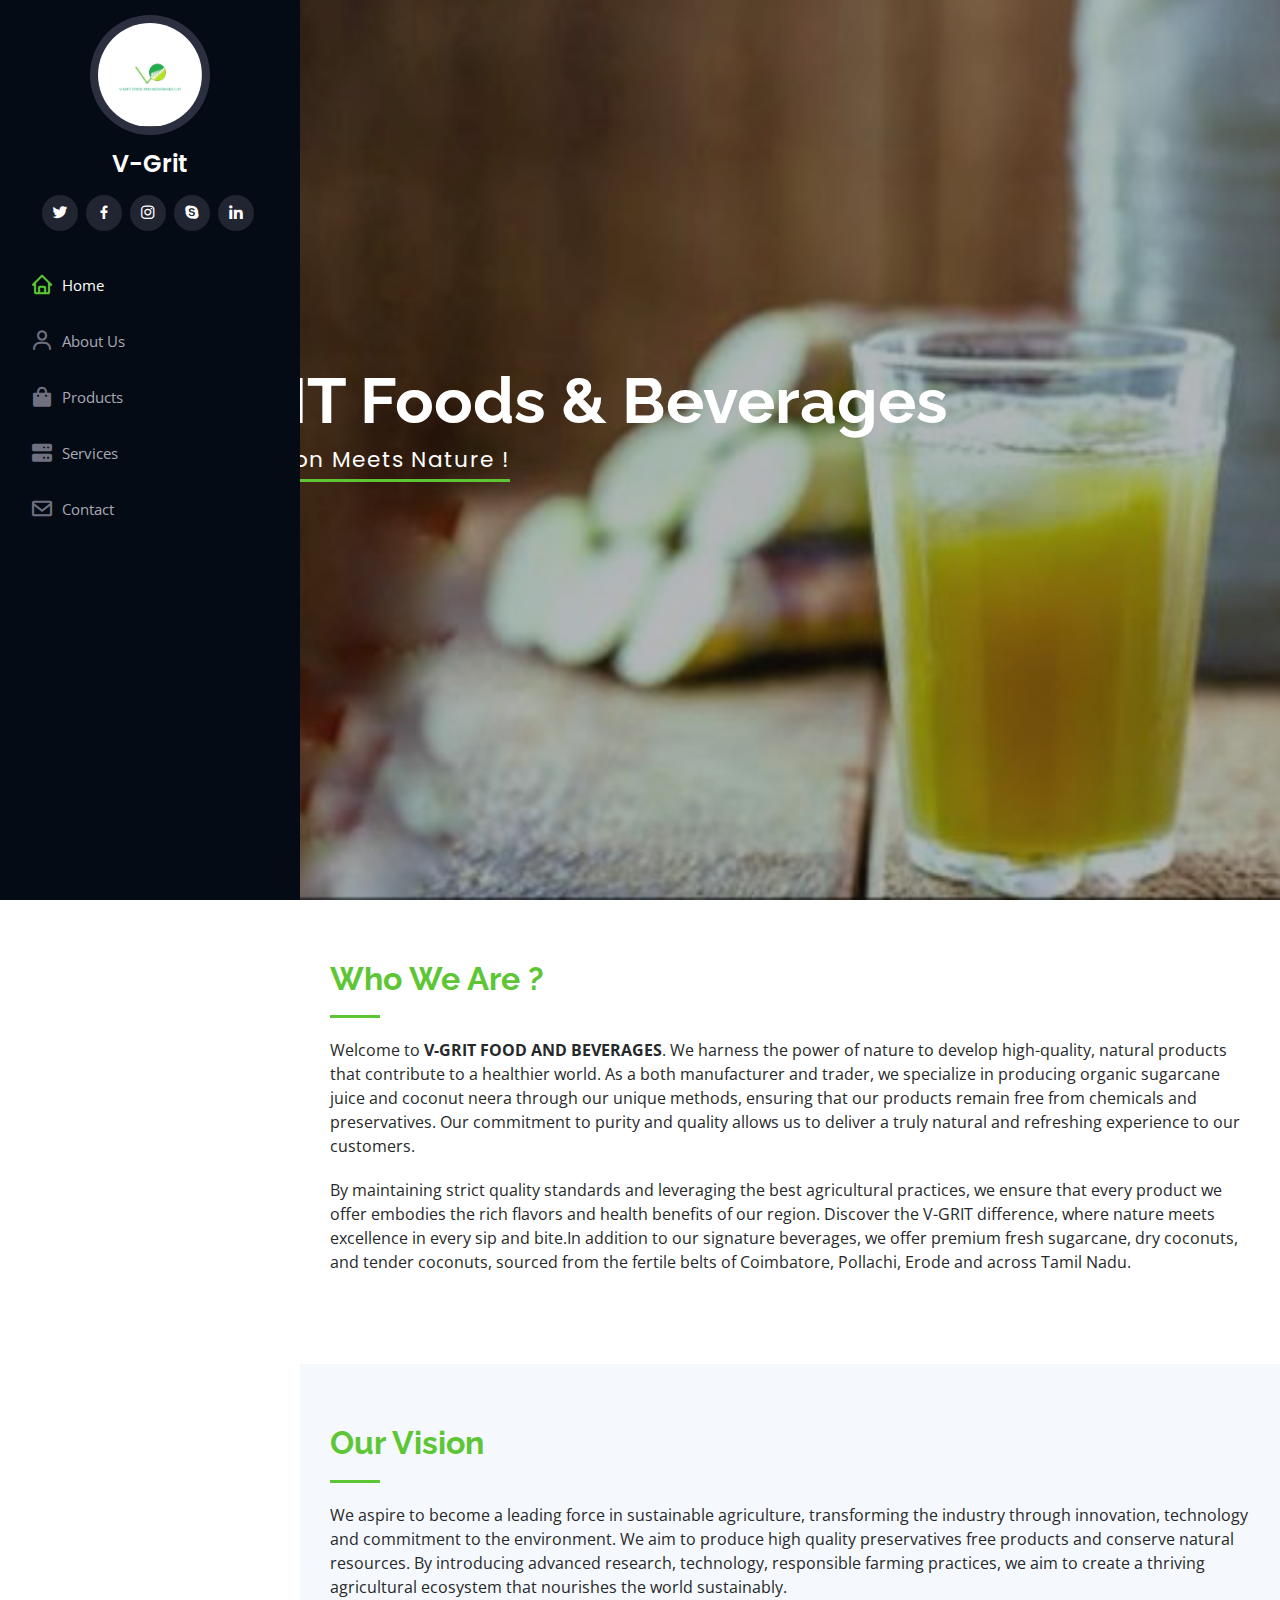
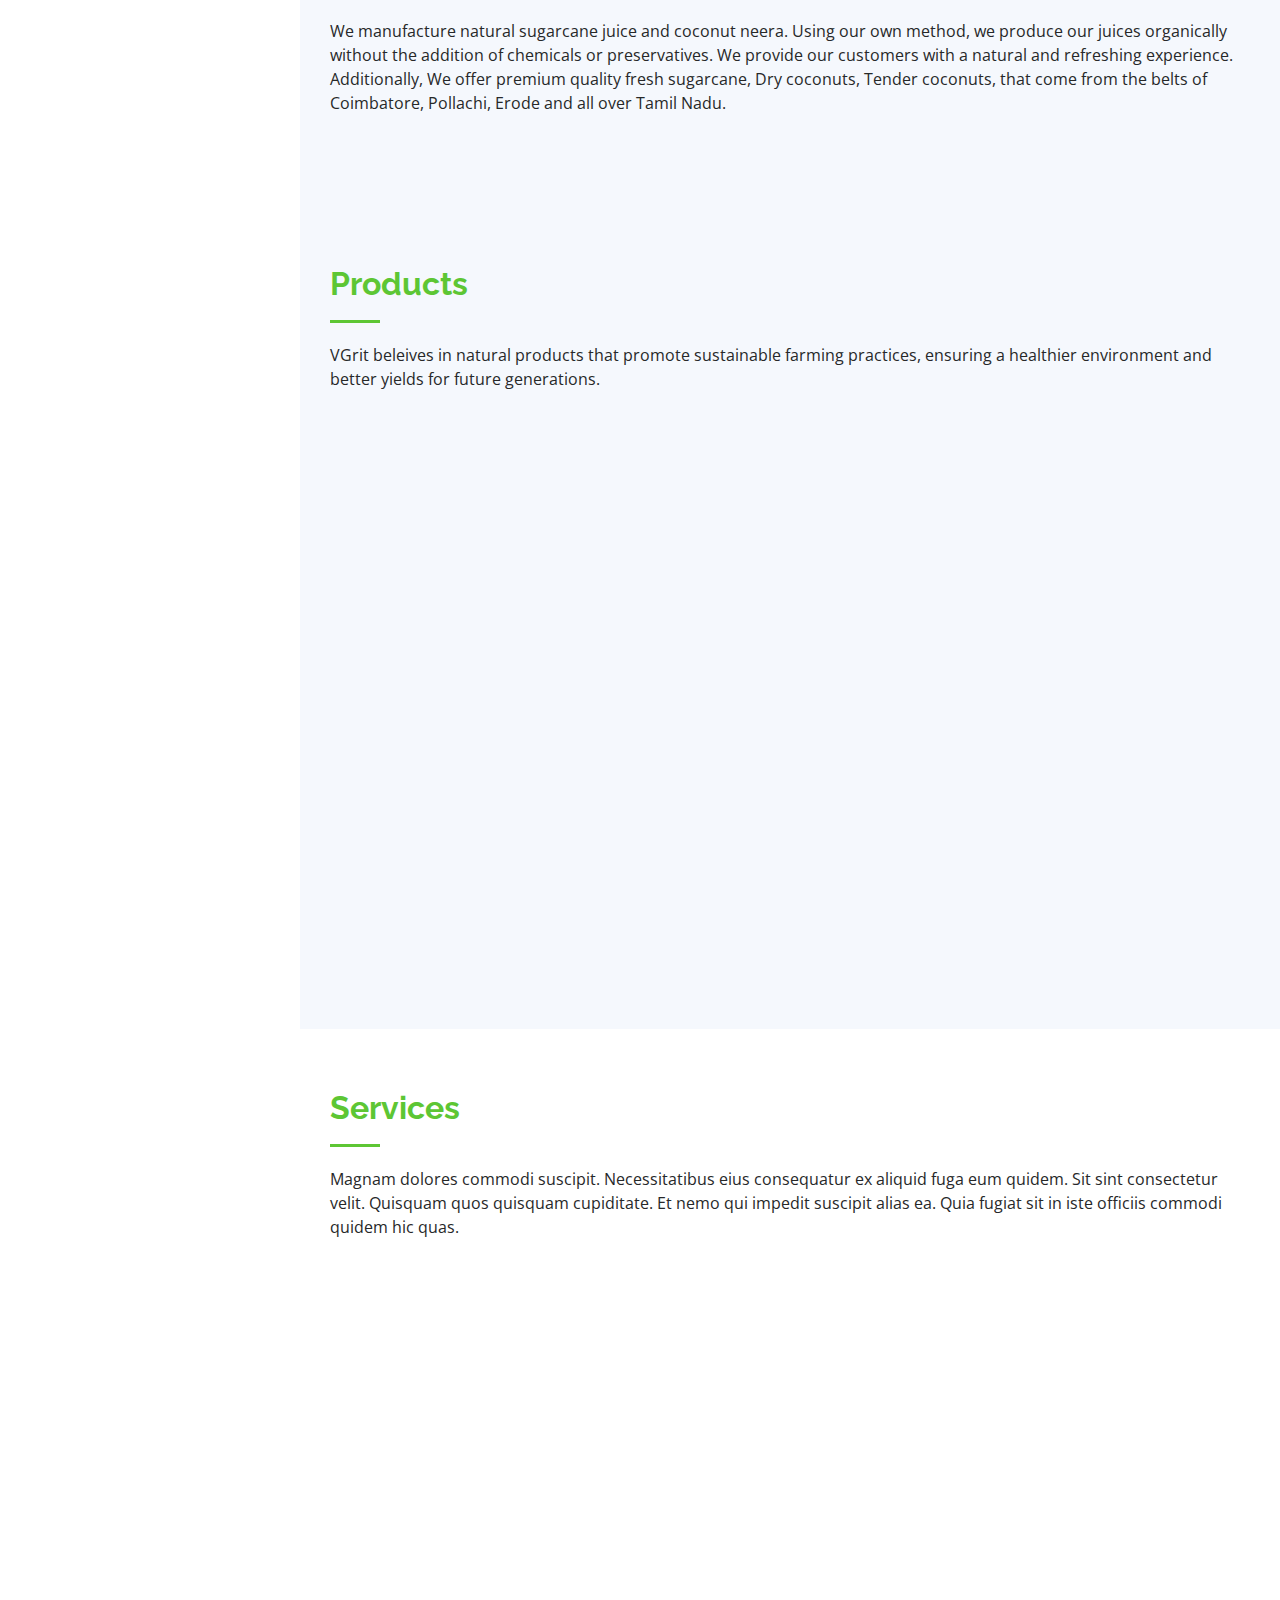
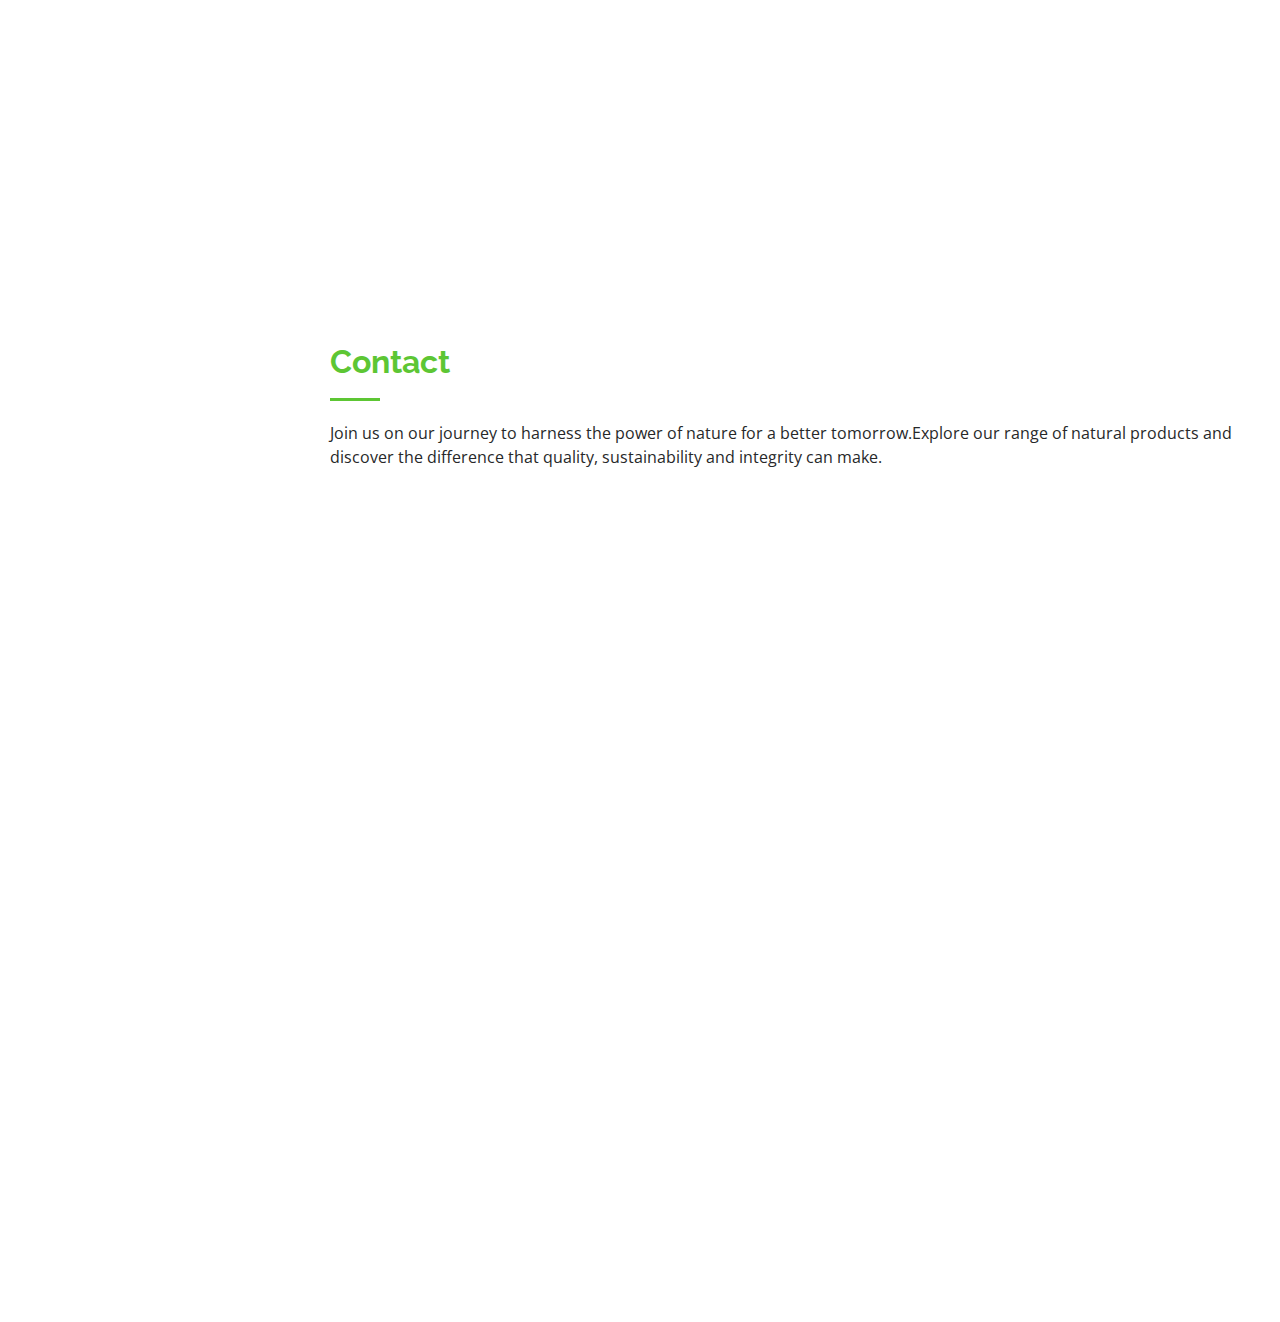
==== commit 9ce8abd1: "removed email address" ====
--- a/index.html
+++ b/index.html
@@ -139,7 +139,7 @@
             </p>
           </div>
 
-          <div class="row">
+          <!-- <div class="row">
             <div class="col-lg-4" data-aos="fade-right">
               <img
                 src="WhatsApp%20Image%202024-05-23%20at%207.05.00%20PM.jpeg"
@@ -206,7 +206,7 @@
                 culpa magni laudantium dolores.
               </p>
             </div>
-          </div>
+          </div> -->
         </div>
       </section>
       <!-- End About Section -->
@@ -555,7 +555,7 @@
 
             <div class="col-lg-7 mt-5 mt-lg-0 d-flex align-items-stretch">
               <form
-                action="https://formsubmit.co/raghunandhan8818@gmail.com"
+                action="https://formsubmit.co/7c31c0126e458e653c4189eed657a36d"
                 method="POST"
                 role="form"
                 class="php-email-form"
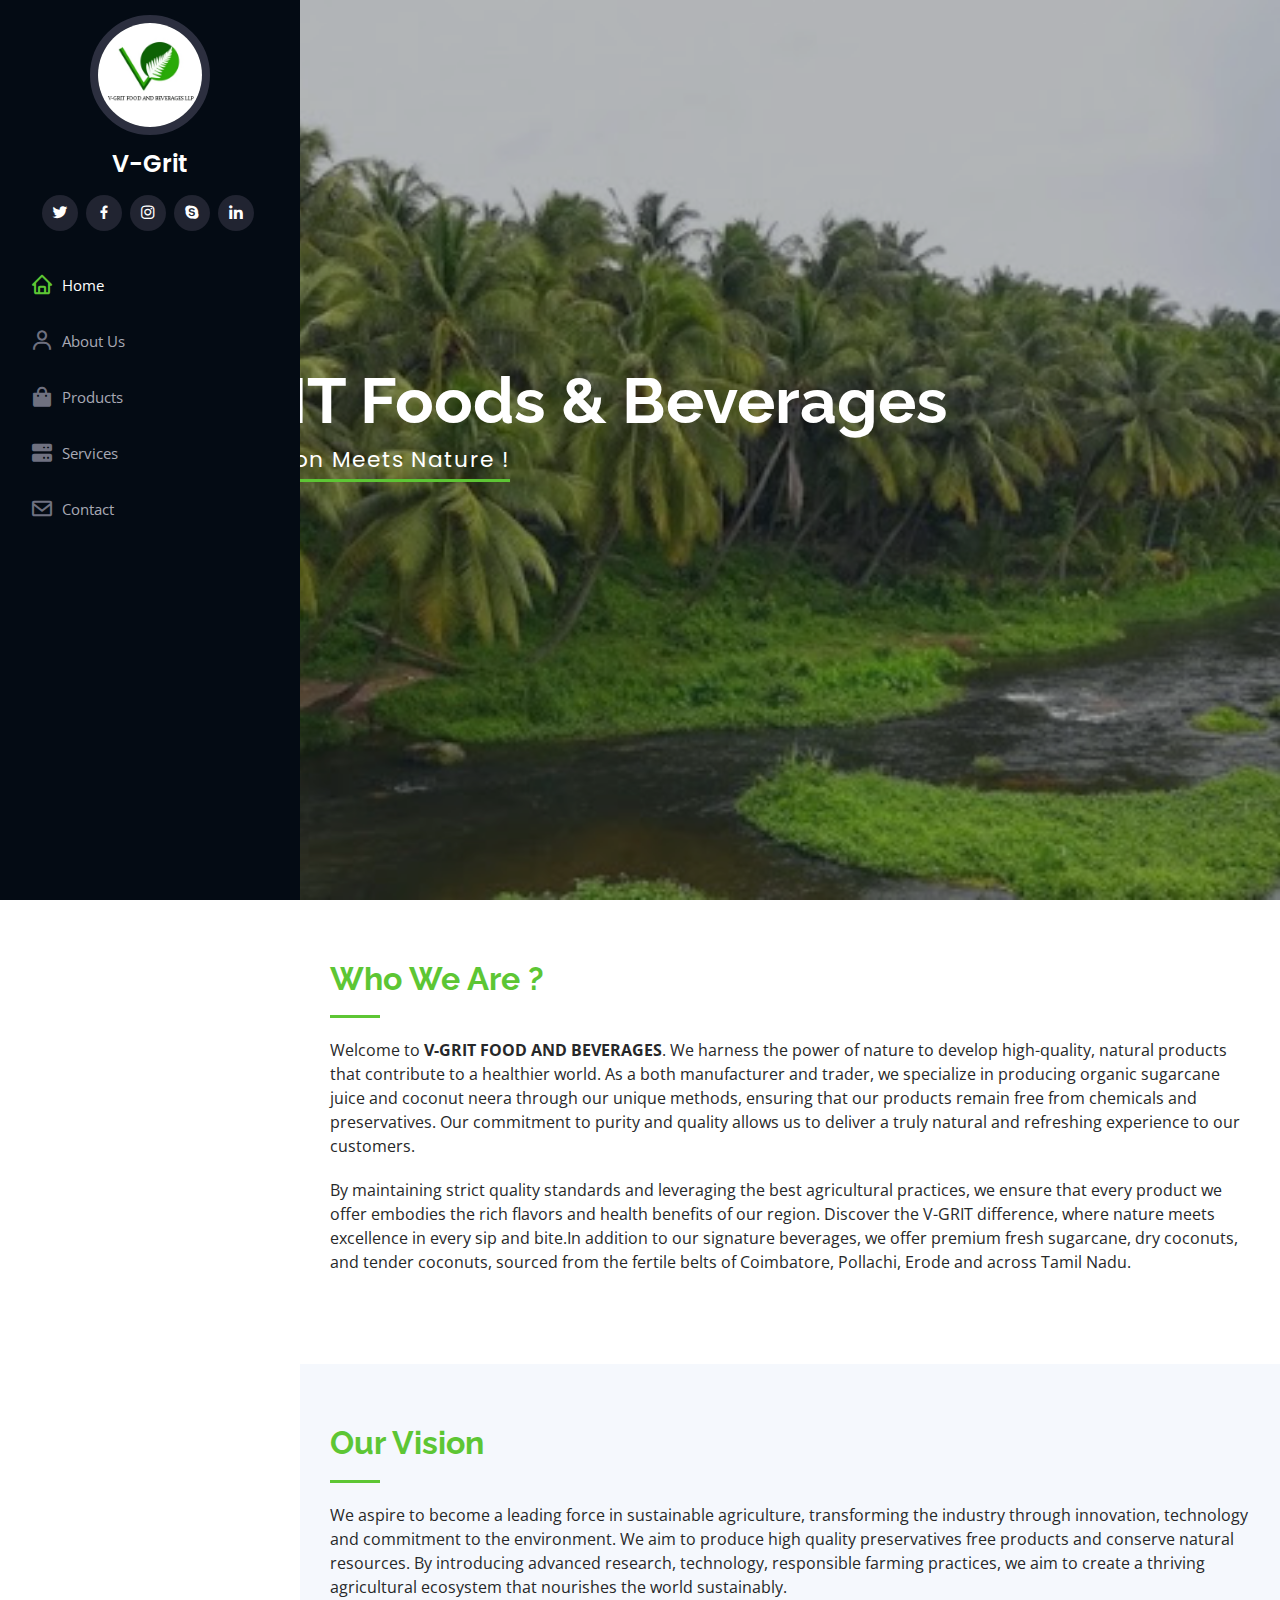
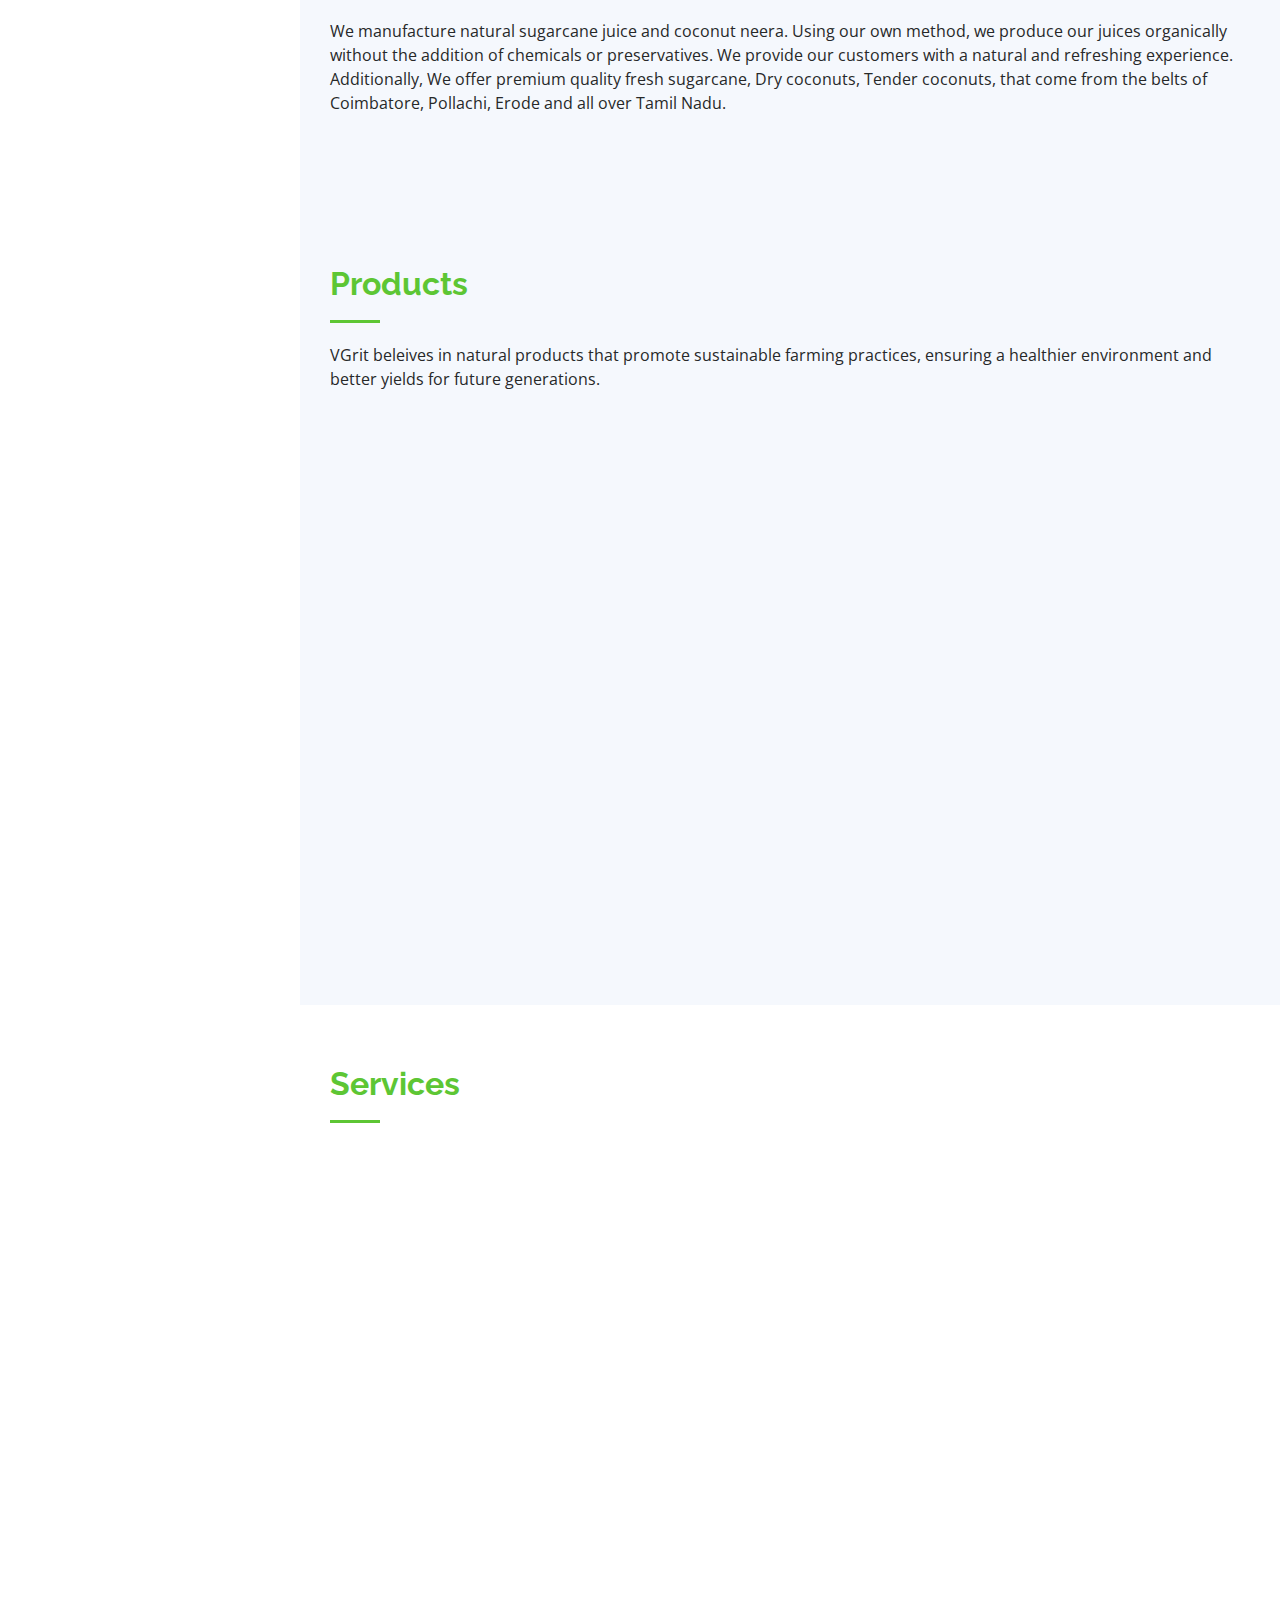
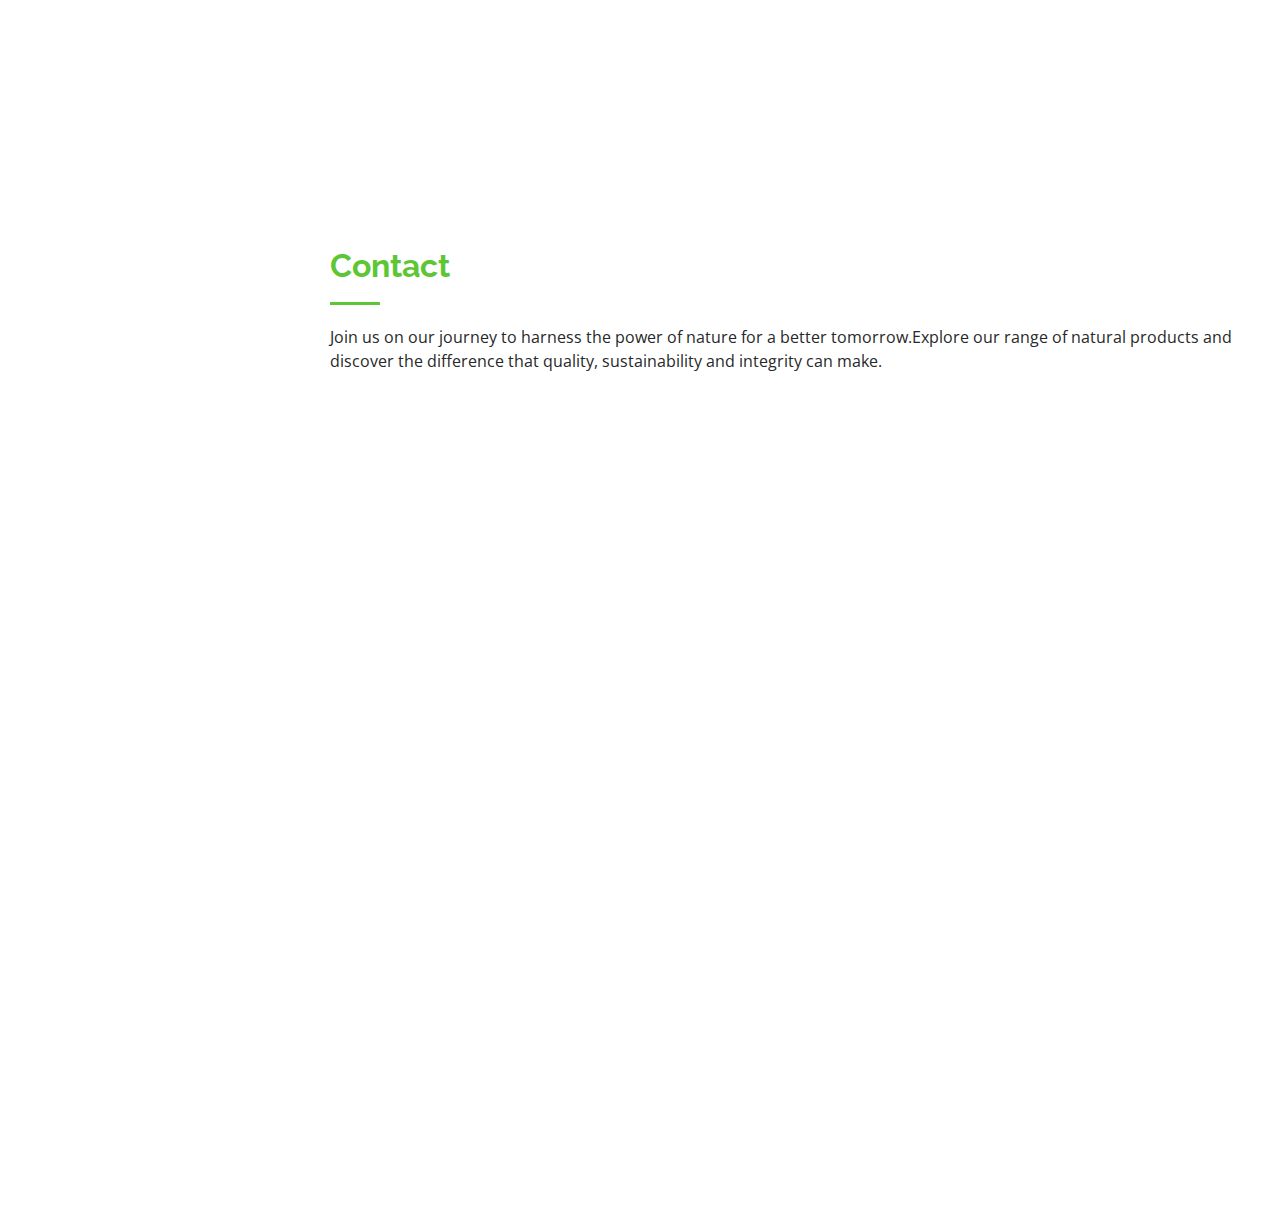
==== commit b234c15f: "revised images" ====
--- a/index.html
+++ b/index.html
@@ -47,7 +47,7 @@
     <header id="header">
       <div class="d-flex flex-column">
         <div class="profile">
-          <img src="./logo-new.jpeg" alt="" class="img-fluid rounded-circle" />
+          <img src="./logo__new.jpeg" alt="" class="img-fluid rounded-circle" />
           <h1 class="text-light"><a href="index.html">V-Grit</a></h1>
           <div class="social-links mt-3 text-center">
             <a href="#" class="twitter"><i class="bx bxl-twitter"></i></a>
@@ -324,7 +324,7 @@
             <div class="col-lg-4 col-md-6 portfolio-item filter-sugarcane">
               <div class="portfolio-wrap">
                 <img
-                  src="./WhatsApp%20Image%202024-05-23%20at%207.04.58%20PM%20(2).jpeg"
+                  src="./sugarcane_juice__new.jpeg"
                   class="img-fluid"
                   alt=""
                 />
@@ -342,7 +342,7 @@
             <div class="col-lg-4 col-md-6 portfolio-item filter-sugarcane">
               <div class="portfolio-wrap">
                 <img
-                  src="./WhatsApp%20Image%202024-05-23%20at%207.04.58%20PM%20(2).jpeg"
+                  src="./full_bg__new.jpeg"
                   class="img-fluid"
                   alt=""
                 />
@@ -438,18 +438,13 @@
         <div class="container">
           <div class="section-title">
             <h2>Services</h2>
-            <p>
-              Magnam dolores commodi suscipit. Necessitatibus eius consequatur
-              ex aliquid fuga eum quidem. Sit sint consectetur velit. Quisquam
-              quos quisquam cupiditate. Et nemo qui impedit suscipit alias ea.
-              Quia fugiat sit in iste officiis commodi quidem hic quas.
-            </p>
+            
           </div>
 
           <div class="row">
             <div class="col-lg-12 col-md-12 icon-box" data-aos="fade-up">
               <div class="icon"><i class="bi bi-currency-dollar"></i></div>
-              <h4 class="title"><a href="">Trading</a></h4>
+              <h4 class="title"><a href="">Manufacturing & Trading</a></h4>
               <p class="description">
                 The manufacturing and processing of our unique products in the
                 region is elevated with our technology driven approach. Our
--- a/assets/css/style.css
+++ b/assets/css/style.css
@@ -241,7 +241,7 @@
 #hero {
   width: 100%;
   height: 100vh;
-  background: url("../../new-background.jpeg") top center;
+  background: url("../../coconut_bg__new.jpeg") top center;
   background-size: cover;
 }
 
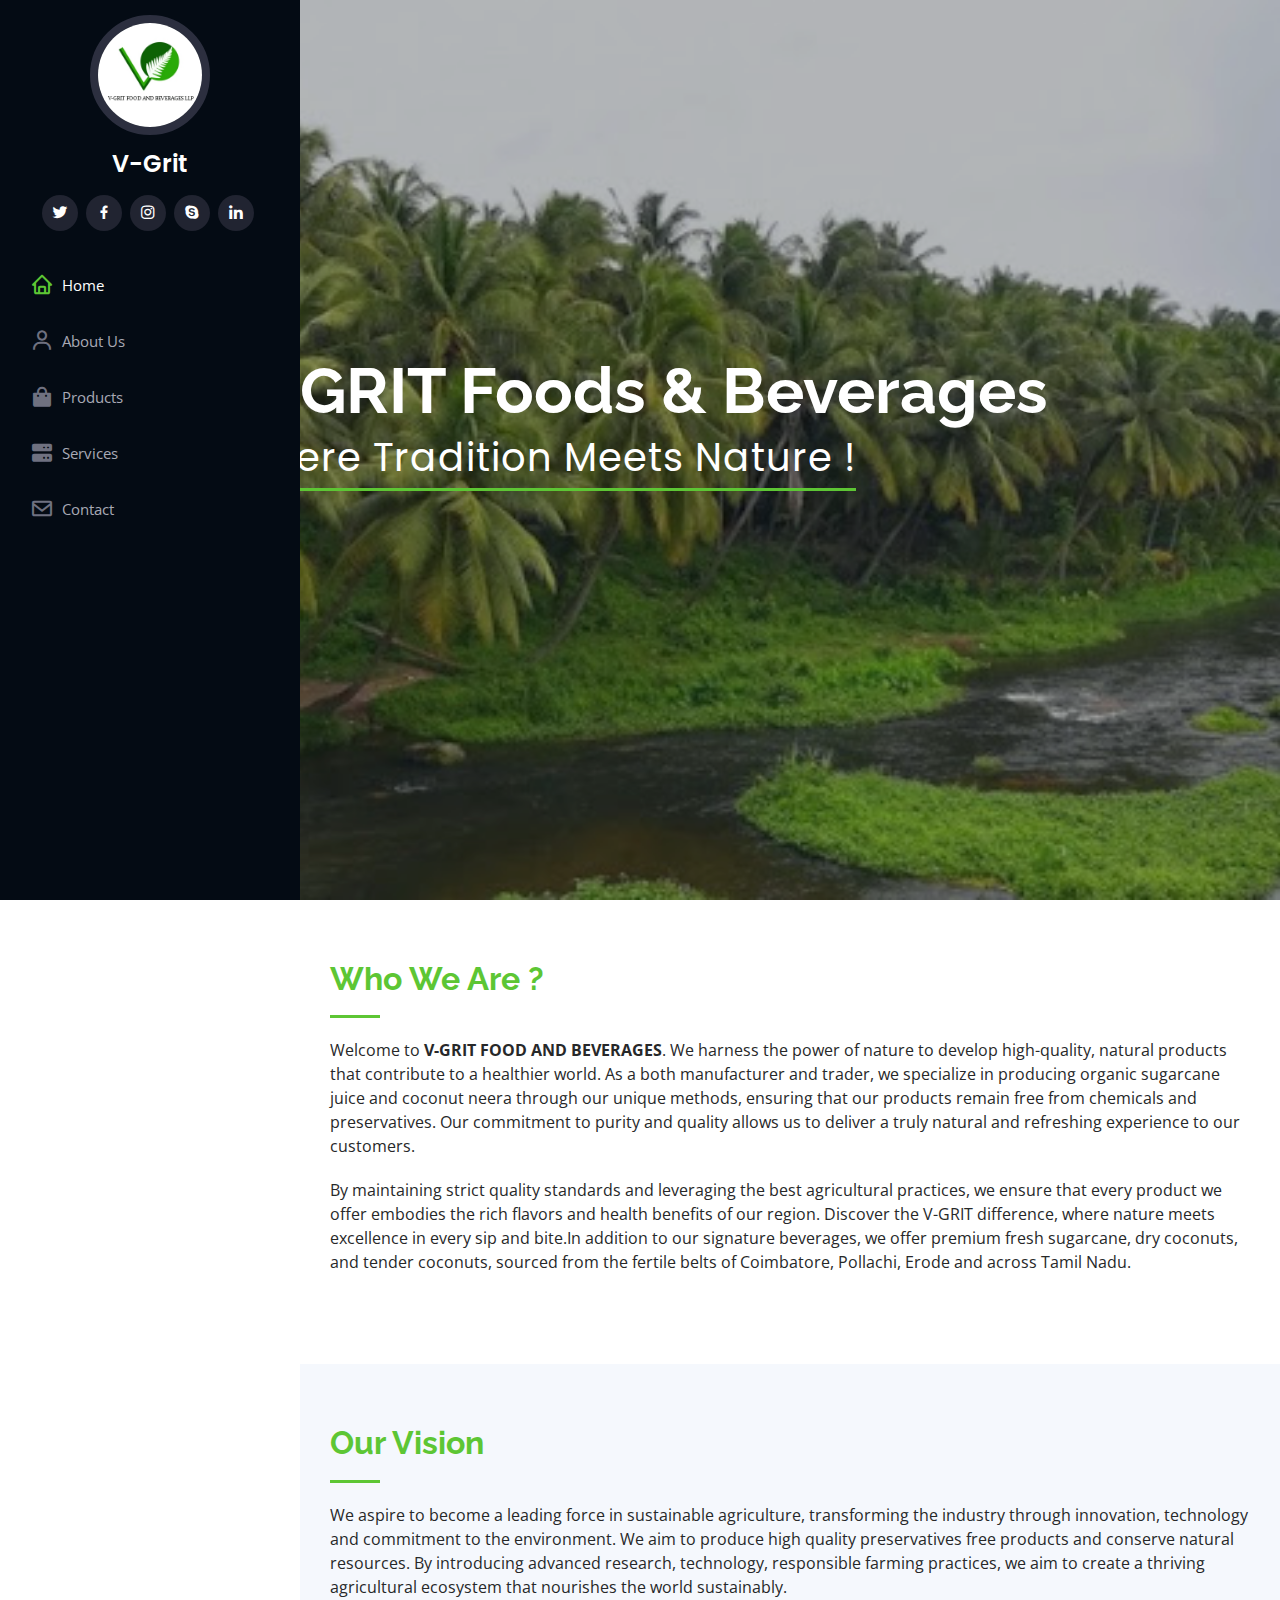
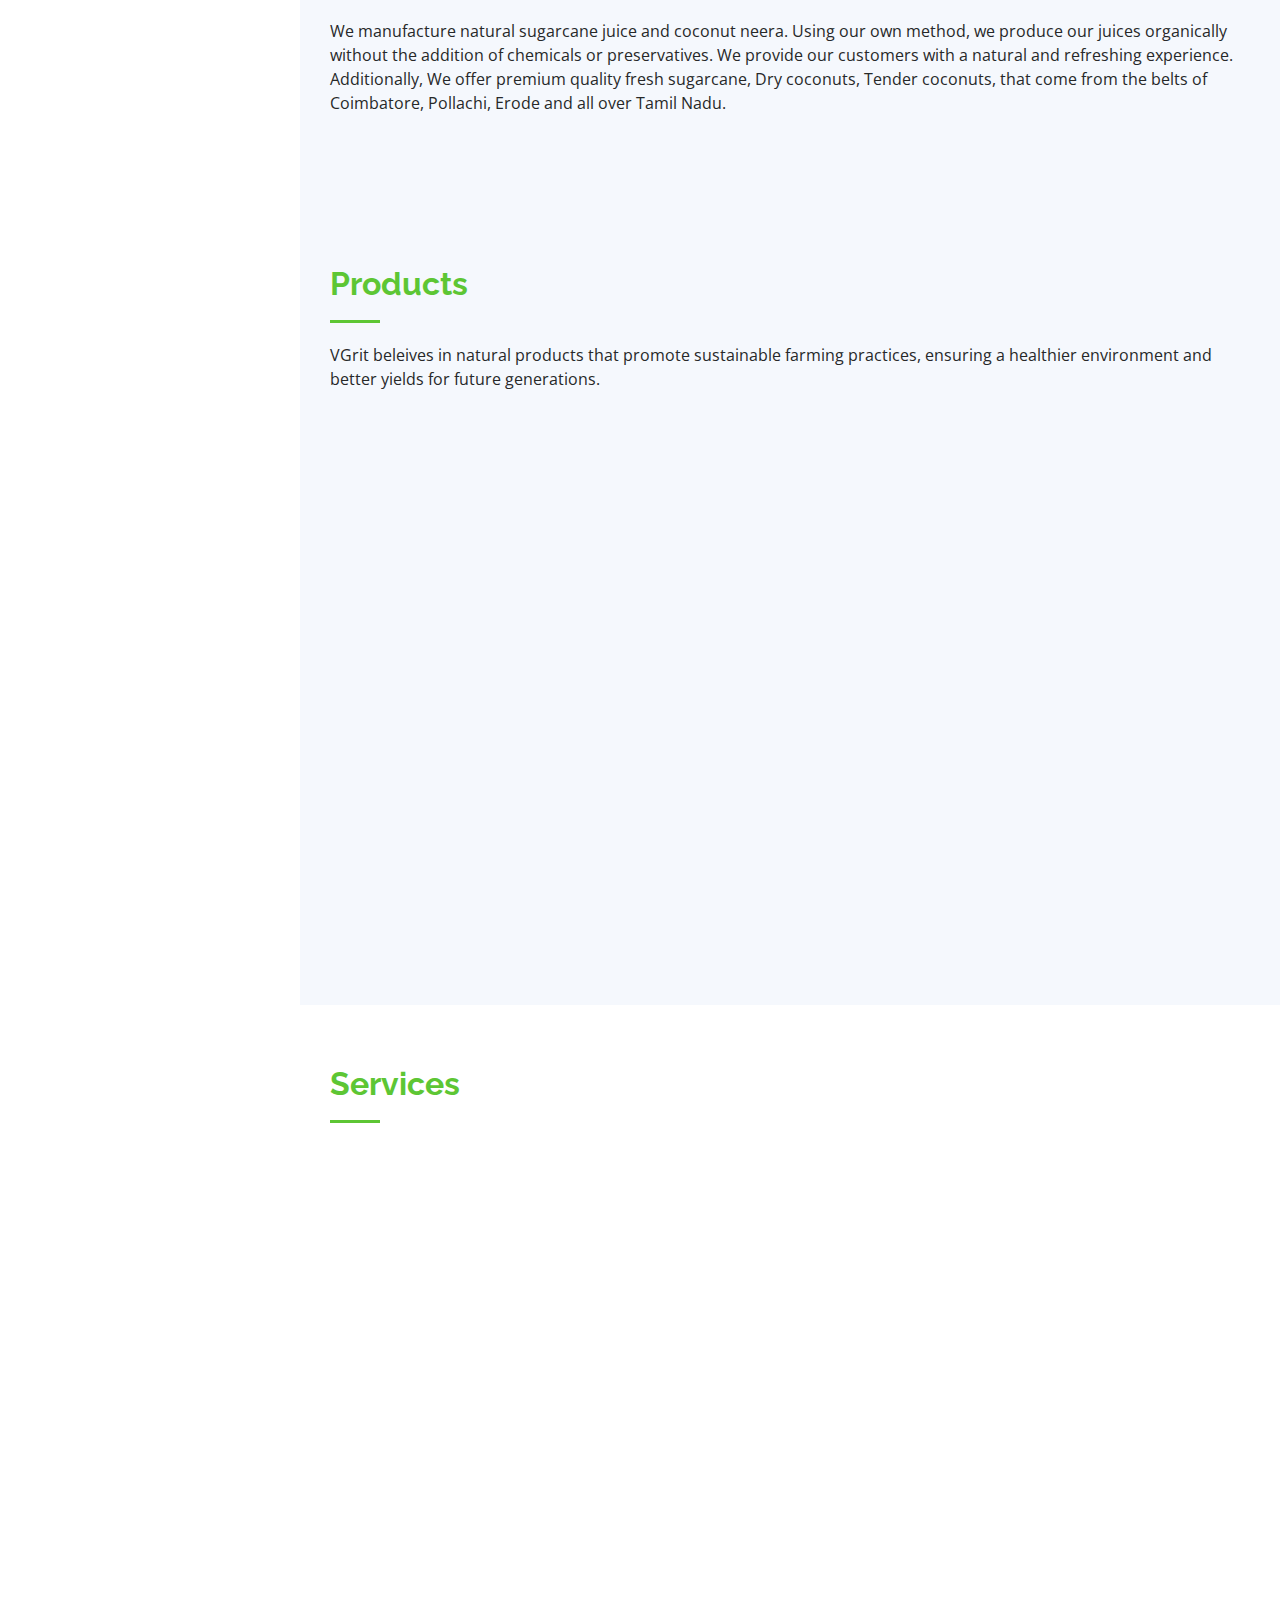
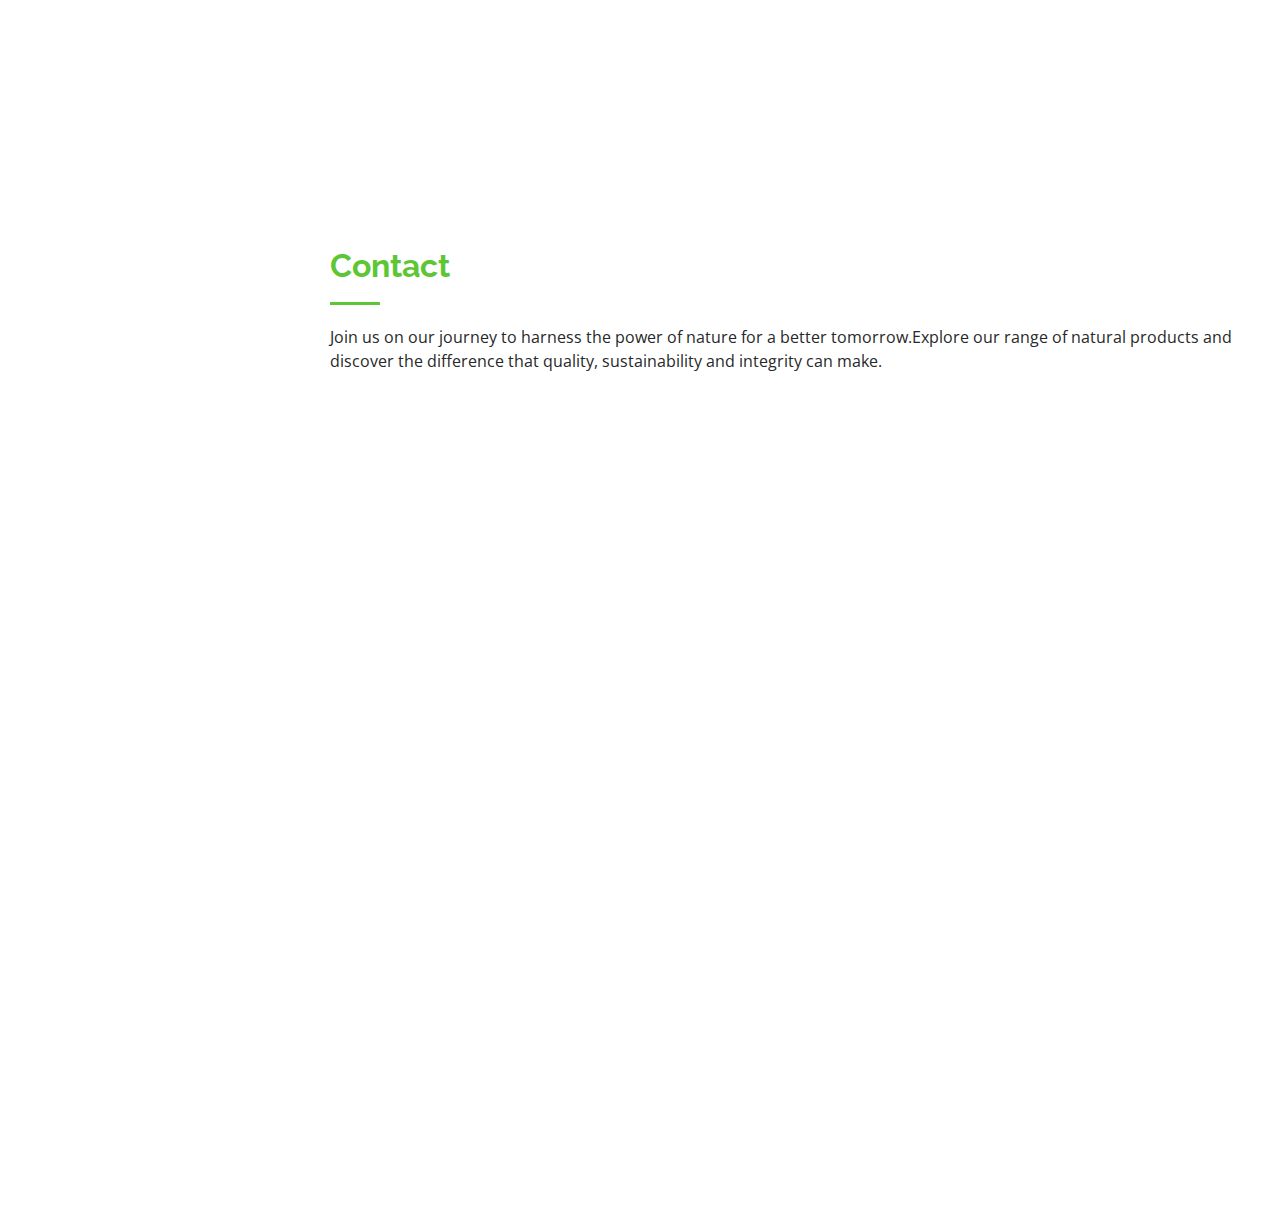
==== commit 4d0476f8: "headline responsive added" ====
--- a/index.html
+++ b/index.html
@@ -37,6 +37,7 @@
 
     <!-- Template Main CSS File -->
     <link href="assets/css/style.css" rel="stylesheet" />
+    
   </head>
 
   <body>
@@ -98,11 +99,11 @@
       class="d-flex flex-column justify-content-center align-items-center"
     >
       <div class="hero-container" data-aos="fade-in">
-        <h1 style="padding-right: 200px">V-GRIT Foods & Beverages</h1>
+        <h1 style="font-size: 5vw, padding-right: 200px">V-GRIT Foods & Beverages</h1>
         <p>
           <span
             class=""
-            style="font-size: smaller"
+            style="font-size: 3vw"
             data-typed-items="Foods & Beverages"
             >Where Tradition Meets Nature !</span
           >
@@ -341,11 +342,7 @@
 
             <div class="col-lg-4 col-md-6 portfolio-item filter-sugarcane">
               <div class="portfolio-wrap">
-                <img
-                  src="./full_bg__new.jpeg"
-                  class="img-fluid"
-                  alt=""
-                />
+                <img src="./full_bg__new.jpeg" class="img-fluid" alt="" />
                 <div class="portfolio-links">
                   <a
                     style="width: 100%"
@@ -438,7 +435,6 @@
         <div class="container">
           <div class="section-title">
             <h2>Services</h2>
-            
           </div>
 
           <div class="row">
@@ -550,7 +546,8 @@
 
             <div class="col-lg-7 mt-5 mt-lg-0 d-flex align-items-stretch">
               <form
-                action="https://formsubmit.co/7c31c0126e458e653c4189eed657a36d"
+                id="contact-form"
+                action=""
                 method="POST"
                 role="form"
                 class="php-email-form"
@@ -598,7 +595,6 @@
                 </div>
                 <div class="my-3">
                   <div class="loading">Loading</div>
-                  <div class="error-message"></div>
                   <div class="sent-message">
                     Your message has been sent. Thank you!
                   </div>
@@ -646,5 +642,23 @@
 
     <!-- Template Main JS File -->
     <script src="assets/js/main.js"></script>
+    <script>
+      const scriptURL =
+        "https://script.google.com/macros/s/AKfycbxV7zifMfXhKlP0YSwpbsa7OHucyFknMKpbNljw0XvI4mYFEtTihpRCWXZWoaBQE3lS/exec";
+
+      const form = document.forms["contact-form"];
+
+      form.addEventListener("submit", (e) => {
+        e.preventDefault();
+        fetch(scriptURL, { method: "POST", body: new FormData(form) })
+          .then((response) =>
+            alert("Thank you! Our team will reach out to you soon.")
+          )
+          .then(() => {
+            window.location.reload();
+          })
+          .catch((error) => console.error("Error!", error.message));
+      });
+    </script>
   </body>
 </html>
